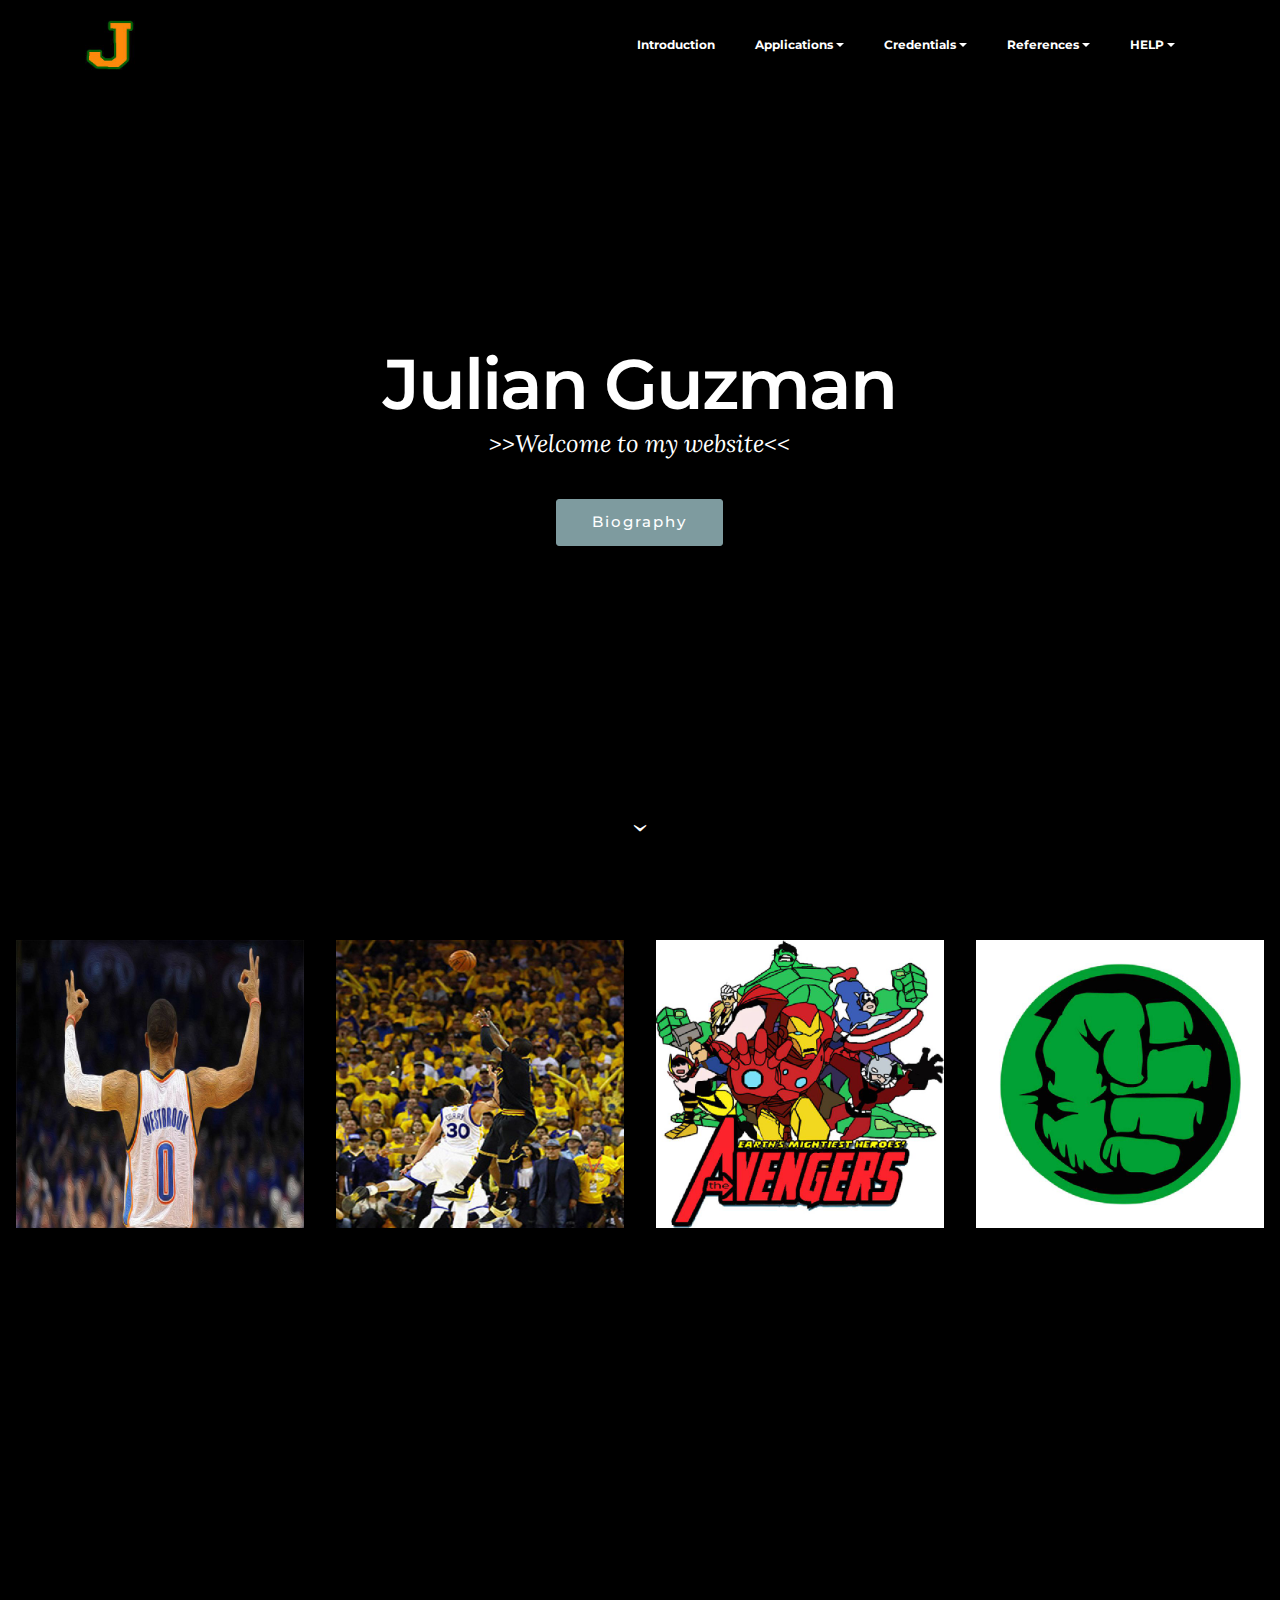
==== index.html @ bab41243 "create github pages" ====
<!DOCTYPE html>
<html>
<head>
  <!-- Site made with Mobirise Website Builder v3.11.1, https://mobirise.com -->
  <meta charset="UTF-8">
  <meta http-equiv="X-UA-Compatible" content="IE=edge">
  <meta name="generator" content="Mobirise v3.11.1, mobirise.com">
  <meta name="viewport" content="width=device-width, initial-scale=1">
  <link rel="shortcut icon" href="assets/images/logo-2-128x128.jpg" type="image/x-icon">
  <meta name="description" content="Site Maker Description">
  <title>Julian Guzman</title>
  <link rel="stylesheet" href="https://fonts.googleapis.com/css?family=Lora:400,700,400italic,700italic&amp;subset=latin">
  <link rel="stylesheet" href="https://fonts.googleapis.com/css?family=Montserrat:400,700">
  <link rel="stylesheet" href="https://fonts.googleapis.com/css?family=Raleway:100,100i,200,200i,300,300i,400,400i,500,500i,600,600i,700,700i,800,800i,900,900i">
  <link rel="stylesheet" href="assets/bootstrap-material-design-font/css/material.css">
  <link rel="stylesheet" href="assets/et-line-font-plugin/style.css">
  <link rel="stylesheet" href="assets/tether/tether.min.css">
  <link rel="stylesheet" href="assets/bootstrap/css/bootstrap.min.css">
  <link rel="stylesheet" href="assets/dropdown/css/style.css">
  <link rel="stylesheet" href="assets/animate.css/animate.min.css">
  <link rel="stylesheet" href="assets/socicon/css/styles.css">
  <link rel="stylesheet" href="assets/theme/css/style.css">
  <link rel="stylesheet" href="assets/mobirise-gallery/style.css">
  <link rel="stylesheet" href="assets/mobirise/css/mbr-additional.css" type="text/css">
  
  
  
</head>
<body>
<section id="ext_menu-3">

    <nav class="navbar navbar-dropdown navbar-fixed-top">
        <div class="container">

            <div class="mbr-table">
                <div class="mbr-table-cell">

                    <div class="navbar-brand">
                        <a href="https://mobirise.com" class="navbar-logo"><img src="assets/images/logo-2-128x128.jpg" alt="Mobirise"></a>
                        <a class="navbar-caption" href="https://mobirise.com"></a>
                    </div>

                </div>
                <div class="mbr-table-cell">

                    <button class="navbar-toggler pull-xs-right hidden-md-up" type="button" data-toggle="collapse" data-target="#exCollapsingNavbar">
                        <div class="hamburger-icon"></div>
                    </button>

                    <ul class="nav-dropdown collapse pull-xs-right nav navbar-nav navbar-toggleable-sm" id="exCollapsingNavbar"><li class="nav-item"><a class="nav-link link" href="https://mobirise.com/"></a></li><li class="nav-item dropdown"><a class="nav-link link" href="intro.html" aria-expanded="false">Introduction</a></li><li class="nav-item dropdown"><a class="nav-link link dropdown-toggle" href="https://mobirise.com/" data-toggle="dropdown-submenu" aria-expanded="false">Applications</a><div class="dropdown-menu"><div class="dropdown"><a class="dropdown-item dropdown-toggle" href="Adobe Photoshop.html" data-toggle="dropdown-submenu" aria-expanded="false">Adobe Photoshop</a><div class="dropdown-menu dropdown-submenu"><a class="dropdown-item" href="page4.html">Masterpiece Reproduction</a></div></div><div class="dropdown"><a class="dropdown-item dropdown-toggle" href="#" data-toggle="dropdown-submenu" aria-expanded="false">Office Suite</a><div class="dropdown-menu dropdown-submenu"><div class="dropdown"><a class="dropdown-item dropdown-toggle" href="#" data-toggle="dropdown-submenu" aria-expanded="false">Word</a><div class="dropdown-menu dropdown-submenu"><div class="dropdown"><a class="dropdown-item dropdown-toggle" href="#" data-toggle="dropdown-submenu" aria-expanded="false">DiscussIT</a><div class="dropdown-menu dropdown-submenu"><a class="dropdown-item" href="https://julianguzman.github.io/Discuss IT Topic 6.pdf">DiscussIT 6</a></div></div></div></div><a class="dropdown-item" href="#">PowerPoint</a></div></div><a class="dropdown-item" href="#">Final Cut Pro</a><a class="dropdown-item" href="premeire.html" aria-expanded="true">Adobe Premiere</a></div></li><li class="nav-item dropdown"><a class="nav-link link dropdown-toggle" href="https://mobirise.com/" data-toggle="dropdown-submenu" aria-expanded="false">Credentials</a><div class="dropdown-menu"><div class="dropdown"><a class="dropdown-item dropdown-toggle" href="#" data-toggle="dropdown-submenu" aria-expanded="false">IC3</a><div class="dropdown-menu dropdown-submenu"><a class="dropdown-item" href="http://www.certiport.com/portal/desktopdefault.aspx?tabid=669&amp;roleid=101">Living Online</a><a class="dropdown-item" href="http://www.certiport.com/portal/desktopdefault.aspx?tabid=669&amp;roleid=101">Computer Fundamentals</a></div></div><a class="dropdown-item" href="http://www.adobe.com/education/certification-programs/photoshop-exam-objectives.html">Adobe Photoshop</a></div></li><li class="nav-item dropdown open"><a class="nav-link link dropdown-toggle" href="https://mobirise.com/" data-toggle="dropdown-submenu" aria-expanded="true">References</a><div class="dropdown-menu"><a class="dropdown-item" href="#">Teacher 1</a><a class="dropdown-item" href="#">Teacher 2</a><a class="dropdown-item" href="#">Teacher 3</a></div></li><li class="nav-item dropdown"><a class="nav-link link dropdown-toggle" href="https://mobirise.com/" data-toggle="dropdown-submenu" aria-expanded="false">HELP</a><div class="dropdown-menu"><a class="dropdown-item" href="page3.html">Contact Page</a><a class="dropdown-item" href="#"></a></div></li></ul>
                    <button hidden="" class="navbar-toggler navbar-close" type="button" data-toggle="collapse" data-target="#exCollapsingNavbar">
                        <div class="close-icon"></div>
                    </button>

                </div>
            </div>

        </div>
    </nav>

</section>

<section class="engine"><a rel="external" href="https://mobirise.com">mobirise.com</a></section><section class="mbr-section mbr-section-hero mbr-section-full mbr-section-with-arrow mbr-after-navbar" id="header1-18" style="background-color: rgb(0, 0, 0);">

    

    <div class="mbr-table-cell">

        <div class="container">
            <div class="row">
                <div class="mbr-section col-md-10 col-md-offset-1 text-xs-center">

                    <h1 class="mbr-section-title display-1">Julian Guzman</h1>
                    <p class="mbr-section-lead lead">&gt;&gt;Welcome to my website&lt;&lt;</p>
                    <div class="mbr-section-btn"><a class="btn btn-lg btn-info" href="intro.html">Biography</a>  </div>
                </div>
            </div>
        </div>
    </div>

    <div class="mbr-arrow mbr-arrow-floating" aria-hidden="true"><a href="#gallery3-16"><i class="mbr-arrow-icon"></i></a></div>

</section>

<section class="mbr-gallery mbr-section mbr-section-nopadding mbr-slider-carousel" id="gallery3-16" data-filter="false" style="background-color: rgb(0, 0, 0); padding-top: 1.5rem; padding-bottom: 1.5rem;">
    <!-- Filter -->
    

    <!-- Gallery -->
    <div class="mbr-gallery-row">
        <div class=" mbr-gallery-layout-default">
            <div>
                <div>
                    <div class="mbr-gallery-item mbr-gallery-item__mobirise3 mbr-gallery-item--p1" data-tags="Awesome" data-video-url="false">
                        <div href="#lb-gallery3-16" data-slide-to="0" data-toggle="modal">
                            
                            

                            <img alt="" src="assets/images/westbrook-3-2000x2000-800x800.jpg">
                            
                            <span class="icon-focus"></span>
                            
                        </div>
                    </div><div class="mbr-gallery-item mbr-gallery-item__mobirise3 mbr-gallery-item--p1" data-tags="Beautiful" data-video-url="false">
                        <div href="#lb-gallery3-16" data-slide-to="1" data-toggle="modal">
                            
                            

                            <img alt="" src="assets/images/kyrie-game-winner-2000x2000-800x800.jpg">
                            
                            <span class="icon-focus"></span>
                            
                        </div>
                    </div><div class="mbr-gallery-item mbr-gallery-item__mobirise3 mbr-gallery-item--p1" data-tags="Responsive" data-video-url="false">
                        <div href="#lb-gallery3-16" data-slide-to="2" data-toggle="modal">
                            
                            

                            <img alt="" src="assets/images/julian-guzman-composite-2000x2000-800x800.jpg">
                            
                            <span class="icon-focus"></span>
                            
                        </div>
                    </div><div class="mbr-gallery-item mbr-gallery-item__mobirise3 mbr-gallery-item--p1" data-tags="Animated" data-video-url="false">
                        <div href="#lb-gallery3-16" data-slide-to="3" data-toggle="modal">
                            
                            

                            <img alt="" src="assets/images/julian-guzman-hulk-fist-2000x2000-800x800.jpg">
                            
                            <span class="icon-focus"></span>
                            
                        </div>
                    </div>
                </div>
            </div>
            <div class="clearfix"></div>
        </div>
    </div>

    <!-- Lightbox -->
    <div data-app-prevent-settings="" class="mbr-slider modal fade carousel slide" tabindex="-1" data-keyboard="true" data-interval="false" id="lb-gallery3-16">
        <div class="modal-dialog">
            <div class="modal-content">
                <div class="modal-body">
                    <ol class="carousel-indicators">
                        <li data-app-prevent-settings="" data-target="#lb-gallery3-16" data-slide-to="0"></li><li data-app-prevent-settings="" data-target="#lb-gallery3-16" data-slide-to="1"></li><li data-app-prevent-settings="" data-target="#lb-gallery3-16" data-slide-to="2"></li><li data-app-prevent-settings="" data-target="#lb-gallery3-16" class=" active" data-slide-to="3"></li>
                    </ol>
                    <div class="carousel-inner">
                        <div class="carousel-item">
                            <img alt="" src="assets/images/westbrook-3-2000x2000.jpg">
                        </div><div class="carousel-item">
                            <img alt="" src="assets/images/kyrie-game-winner-2000x2000.jpg">
                        </div><div class="carousel-item">
                            <img alt="" src="assets/images/julian-guzman-composite-2000x2000.jpg">
                        </div><div class="carousel-item active">
                            <img alt="" src="assets/images/julian-guzman-hulk-fist-2000x2000.jpg">
                        </div>
                    </div>
                    <a class="left carousel-control" role="button" data-slide="prev" href="#lb-gallery3-16">
                        <span class="icon-prev" aria-hidden="true"></span>
                        <span class="sr-only">Previous</span>
                    </a>
                    <a class="right carousel-control" role="button" data-slide="next" href="#lb-gallery3-16">
                        <span class="icon-next" aria-hidden="true"></span>
                        <span class="sr-only">Next</span>
                    </a>

                    <a class="close" href="#" role="button" data-dismiss="modal">
                        <span aria-hidden="true">×</span>
                        <span class="sr-only">Close</span>
                    </a>
                </div>
            </div>
        </div>
    </div>
</section>

<section class="mbr-section mbr-section-md-padding" id="social-buttons4-1a" style="background-color: rgb(0, 0, 0); padding-top: 90px; padding-bottom: 90px;">
    
    <div class="container">
        <div class="row">
            <div class="col-md-8 col-md-offset-2 text-xs-center">
                <h3 class="mbr-section-title display-2">FOLLOW ME</h3>
                <div>   <a class="btn btn-social" title="YouTube" target="_blank" href="https://www.youtube.com/channel/UCY7en4humahJoBSgptRGpiw"><i class="socicon socicon-youtube"></i></a>       </div>
            </div>
        </div>
    </div>
</section>

<section class="mbr-footer footer4 mbr-section mbr-section-md-padding" id="contacts4-f" style="background-color: rgb(0, 0, 0); padding-top: 90px; padding-bottom: 90px;">
    
    <div class="container">
        <div class="mbr-contacts row">
            <div class="col-sm-8">
                <div class="row">
                    <div class="col-sm-6">
                        <p><strong>Address</strong><br>15015 SW 24th St, Miami, FL 33185<br><br><br>
<strong>Contacts</strong><br>
Email: jguzman@miamiartsstudio<br><br></p>
                    </div>
                    <div class="col-sm-6"><p class="mbr-contacts__text"><strong>Links</strong></p><ul class="mbr-contacts__list"><li><a class="text-white" href="https://mobirise.com/">Website builder</a></li><li><a class="text-white" href="https://mobirise.com/mobirise-free-win.zip">Download for Windows</a></li><li><a class="text-white" href="https://mobirise.com/mobirise-free-mac.zip">Download for Mac</a></li></ul></div>
                </div>
            </div>
            <div class="col-sm-4" data-form-type="formoid">
                <div data-form-alert="true">
                    <div hidden="" data-form-alert-success="true">Thanks for filling out form!</div>
                </div>
                <form action="https://mobirise.com/" method="post" data-form-title="MESSAGE">
                    <input type="hidden" value="dI4FDQ0hB17pdKHtbiuBvVkKDKKeGdQboq4BkOuTrRYDYrc3gI9CxM8aqltOYKm4zA7l0YUBSPz+JV+N53uQsn8mGpgXbEL7sj+dlrEactmTu+qITlgnVQPQowTLdh47" data-form-email="true">
                    
                    <div class="form-group">
                        <label class="form-control-label" for="contacts4-f-email">Email<span class="form-asterisk">*</span></label>
                        <input type="email" class="form-control input-sm input-inverse" name="email" required="" data-form-field="Email" id="contacts4-f-email">
                    </div>
                    
                    <div class="form-group">
                        <label class="form-control-label" for="contacts4-f-message">Message</label>
                        <textarea class="form-control input-sm input-inverse" name="message" data-form-field="Message" rows="4" id="contacts4-f-message"></textarea>
                    </div>
                    <div class="mbr-buttons mbr-buttons--right btn-inverse"><button type="submit" class="btn btn-sm btn-black">Contact us</button></div>
                </form>
            </div>
        </div>
    </div>
</section>

<footer class="mbr-small-footer mbr-section mbr-section-nopadding" id="footer1-17" style="background-color: rgb(0, 0, 0); padding-top: 1.75rem; padding-bottom: 1.75rem;">
    
    <div class="container">
        <p class="text-xs-center">Copyright (c) 2017 Julian Guzman</p>
    </div>
</footer>


  <script src="assets/web/assets/jquery/jquery.min.js"></script>
  <script src="assets/tether/tether.min.js"></script>
  <script src="assets/bootstrap/js/bootstrap.min.js"></script>
  <script src="assets/smooth-scroll/SmoothScroll.js"></script>
  <script src="assets/dropdown/js/script.min.js"></script>
  <script src="assets/touchSwipe/jquery.touchSwipe.min.js"></script>
  <script src="assets/viewportChecker/jquery.viewportchecker.js"></script>
  <script src="assets/masonry/masonry.pkgd.min.js"></script>
  <script src="assets/imagesloaded/imagesloaded.pkgd.min.js"></script>
  <script src="assets/bootstrap-carousel-swipe/bootstrap-carousel-swipe.js"></script>
  <script src="assets/theme/js/script.js"></script>
  <script src="assets/mobirise-gallery/player.min.js"></script>
  <script src="assets/mobirise-gallery/script.js"></script>
  <script src="assets/formoid/formoid.min.js"></script>
  
  
  <input name="animation" type="hidden">
  </body>
</html>
---- assets/bootstrap-material-design-font/css/material.css ----
@font-face {
  font-family: 'Material-Design-Icons';
  src: url('../fonts/Material-Design-Icons.eot?3ocs8m');
  src: url('../fonts/Material-Design-Icons.eot?#iefix3ocs8m') format('embedded-opentype'), url('../fonts/Material-Design-Icons.woff?3ocs8m') format('woff'), url('../fonts/Material-Design-Icons.ttf?3ocs8m') format('truetype'), url('../fonts/Material-Design-Icons.svg?3ocs8m#Material-Design-Icons') format('svg');
  font-weight: normal;
  font-style: normal;
}
[class^="mdi-"],
[class*="mdi-"] {
  speak: none;
  display: inline-block;
  font-style: normal;
  font-variant:normal;
  font-weight:normal;
  /*font-size:24px;*/
  line-height:1;
  font-family:'Material-Design-Icons' !important;
  text-rendering: auto;
  
  -webkit-font-smoothing: antialiased;
  -moz-osx-font-smoothing: grayscale;
  -webkit-transform: translate(0, 0);
      -ms-transform: translate(0, 0);
          transform: translate(0, 0);
}
[class^="mdi-"]:before,
[class*="mdi-"]:before {
  display: inline-block;
  speak: none;
  text-decoration: inherit;
}
[class^="mdi-"].pull-left,
[class*="mdi-"].pull-left {
  margin-right: .3em;
}
[class^="mdi-"].pull-right,
[class*="mdi-"].pull-right {
  margin-left: .3em;
}
[class^="mdi-"].mdi-lg:before,
[class*="mdi-"].mdi-lg:before,
[class^="mdi-"].mdi-lg:after,
[class*="mdi-"].mdi-lg:after {
  font-size: 1.33333333em;
  line-height: 0.75em;
  vertical-align: -15%;
}
[class^="mdi-"].mdi-2x:before,
[class*="mdi-"].mdi-2x:before,
[class^="mdi-"].mdi-2x:after,
[class*="mdi-"].mdi-2x:after {
  font-size: 2em;
}
[class^="mdi-"].mdi-3x:before,
[class*="mdi-"].mdi-3x:before,
[class^="mdi-"].mdi-3x:after,
[class*="mdi-"].mdi-3x:after {
  font-size: 3em;
}
[class^="mdi-"].mdi-4x:before,
[class*="mdi-"].mdi-4x:before,
[class^="mdi-"].mdi-4x:after,
[class*="mdi-"].mdi-4x:after {
  font-size: 4em;
}
[class^="mdi-"].mdi-5x:before,
[class*="mdi-"].mdi-5x:before,
[class^="mdi-"].mdi-5x:after,
[class*="mdi-"].mdi-5x:after {
  font-size: 5em;
}
[class^="mdi-device-signal-cellular-"]:after,
[class^="mdi-device-battery-"]:after,
[class^="mdi-device-battery-charging-"]:after,
[class^="mdi-device-signal-cellular-connected-no-internet-"]:after,
[class^="mdi-device-signal-wifi-"]:after,
[class^="mdi-device-signal-wifi-statusbar-not-connected"]:after,
.mdi-device-network-wifi:after {
  opacity: .3;
  position: absolute;
  left: 0;
  top: 0;
  z-index: 1;
  display: inline-block;
  speak: none;
  text-decoration: inherit;
}
[class^="mdi-device-signal-cellular-"]:after {
  content: "\e758";
}
[class^="mdi-device-battery-"]:after {
  content: "\e735";
}
[class^="mdi-device-battery-charging-"]:after {
  content: "\e733";
}
[class^="mdi-device-signal-cellular-connected-no-internet-"]:after {
  content: "\e75d";
}
[class^="mdi-device-signal-wifi-"]:after,
.mdi-device-network-wifi:after {
  content: "\e765";
}
[class^="mdi-device-signal-wifi-statusbasr-not-connected"]:after {
  content: "\e8f7";
}
.mdi-device-signal-cellular-off:after,
.mdi-device-signal-cellular-null:after,
.mdi-device-signal-cellular-no-sim:after,
.mdi-device-signal-wifi-off:after,
.mdi-device-signal-wifi-4-bar:after,
.mdi-device-signal-cellular-4-bar:after,
.mdi-device-battery-alert:after,
.mdi-device-signal-cellular-connected-no-internet-4-bar:after,
.mdi-device-battery-std:after,
.mdi-device-battery-full .mdi-device-battery-unknown:after {
  content: "";
}
.mdi-fw {
  width: 1.28571429em;
  text-align: center;
}
.mdi-ul {
  padding-left: 0;
  margin-left: 2.14285714em;
  list-style-type: none;
}
.mdi-ul > li {
  position: relative;
}
.mdi-li {
  position: absolute;
  left: -2.14285714em;
  width: 2.14285714em;
  top: 0.14285714em;
  text-align: center;
}
.mdi-li.mdi-lg {
  left: -1.85714286em;
}
.mdi-border {
  padding: .2em .25em .15em;
  border: solid 0.08em #eeeeee;
  border-radius: .1em;
}
.mdi-spin {
  -webkit-animation: mdi-spin 2s infinite linear;
  animation: mdi-spin 2s infinite linear;
  -webkit-transform-origin: 50% 50%;
  -ms-transform-origin: 50% 50%;
      transform-origin: 50% 50%;
}
.mdi-pulse {
  -webkit-animation: mdi-spin 1s steps(8) infinite;
  animation: mdi-spin 1s steps(8) infinite;
  -webkit-transform-origin: 50% 50%;
  -ms-transform-origin: 50% 50%;
      transform-origin: 50% 50%;
}
@-webkit-keyframes mdi-spin {
  0% {
    -webkit-transform: rotate(0deg);
    transform: rotate(0deg);
  }
  100% {
    -webkit-transform: rotate(359deg);
    transform: rotate(359deg);
  }
}
@keyframes mdi-spin {
  0% {
    -webkit-transform: rotate(0deg);
    transform: rotate(0deg);
  }
  100% {
    -webkit-transform: rotate(359deg);
    transform: rotate(359deg);
  }
}
.mdi-rotate-90 {
  filter: progid:DXImageTransform.Microsoft.BasicImage(rotation=1);
  -webkit-transform: rotate(90deg);
  -ms-transform: rotate(90deg);
  transform: rotate(90deg);
}
.mdi-rotate-180 {
  filter: progid:DXImageTransform.Microsoft.BasicImage(rotation=2);
  -webkit-transform: rotate(180deg);
  -ms-transform: rotate(180deg);
  transform: rotate(180deg);
}
.mdi-rotate-270 {
  filter: progid:DXImageTransform.Microsoft.BasicImage(rotation=3);
  -webkit-transform: rotate(270deg);
  -ms-transform: rotate(270deg);
  transform: rotate(270deg);
}
.mdi-flip-horizontal {
  filter: progid:DXImageTransform.Microsoft.BasicImage(rotation=0, mirror=1);
  -webkit-transform: scale(-1, 1);
  -ms-transform: scale(-1, 1);
  transform: scale(-1, 1);
}
.mdi-flip-vertical {
  filter: progid:DXImageTransform.Microsoft.BasicImage(rotation=2, mirror=1);
  -webkit-transform: scale(1, -1);
  -ms-transform: scale(1, -1);
  transform: scale(1, -1);
}
:root .mdi-rotate-90,
:root .mdi-rotate-180,
:root .mdi-rotate-270,
:root .mdi-flip-horizontal,
:root .mdi-flip-vertical {
  -webkit-filter: none;
          filter: none;
}
.mdi-stack {
  position: relative;
  display: inline-block;
  width: 2em;
  height: 2em;
  line-height: 2em;
  vertical-align: middle;
}
.mdi-stack-1x,
.mdi-stack-2x {
  position: absolute;
  left: 0;
  width: 100%;
  text-align: center;
}
.mdi-stack-1x {
  line-height: inherit;
}
.mdi-stack-2x {
  font-size: 2em;
}
.mdi-inverse {
  color: #ffffff;
}
/* Start Icons */
.mdi-action-3d-rotation:before {
  content: "\e600";
}
.mdi-action-accessibility:before {
  content: "\e601";
}
.mdi-action-account-balance-wallet:before {
  content: "\e602";
}
.mdi-action-account-balance:before {
  content: "\e603";
}
.mdi-action-account-box:before {
  content: "\e604";
}
.mdi-action-account-child:before {
  content: "\e605";
}
.mdi-action-account-circle:before {
  content: "\e606";
}
.mdi-action-add-shopping-cart:before {
  content: "\e607";
}
.mdi-action-alarm-add:before {
  content: "\e608";
}
.mdi-action-alarm-off:before {
  content: "\e609";
}
.mdi-action-alarm-on:before {
  content: "\e60a";
}
.mdi-action-alarm:before {
  content: "\e60b";
}
.mdi-action-android:before {
  content: "\e60c";
}
.mdi-action-announcement:before {
  content: "\e60d";
}
.mdi-action-aspect-ratio:before {
  content: "\e60e";
}
.mdi-action-assessment:before {
  content: "\e60f";
}
.mdi-action-assignment-ind:before {
  content: "\e610";
}
.mdi-action-assignment-late:before {
  content: "\e611";
}
.mdi-action-assignment-return:before {
  content: "\e612";
}
.mdi-action-assignment-returned:before {
  content: "\e613";
}
.mdi-action-assignment-turned-in:before {
  content: "\e614";
}
.mdi-action-assignment:before {
  content: "\e615";
}
.mdi-action-autorenew:before {
  content: "\e616";
}
.mdi-action-backup:before {
  content: "\e617";
}
.mdi-action-book:before {
  content: "\e618";
}
.mdi-action-bookmark-outline:before {
  content: "\e619";
}
.mdi-action-bookmark:before {
  content: "\e61a";
}
.mdi-action-bug-report:before {
  content: "\e61b";
}
.mdi-action-cached:before {
  content: "\e61c";
}
.mdi-action-check-circle:before {
  content: "\e61d";
}
.mdi-action-class:before {
  content: "\e61e";
}
.mdi-action-credit-card:before {
  content: "\e61f";
}
.mdi-action-dashboard:before {
  content: "\e620";
}
.mdi-action-delete:before {
  content: "\e621";
}
.mdi-action-description:before {
  content: "\e622";
}
.mdi-action-dns:before {
  content: "\e623";
}
.mdi-action-done-all:before {
  content: "\e624";
}
.mdi-action-done:before {
  content: "\e625";
}
.mdi-action-event:before {
  content: "\e626";
}
.mdi-action-exit-to-app:before {
  content: "\e627";
}
.mdi-action-explore:before {
  content: "\e628";
}
.mdi-action-extension:before {
  content: "\e629";
}
.mdi-action-face-unlock:before {
  content: "\e62a";
}
.mdi-action-favorite-outline:before {
  content: "\e62b";
}
.mdi-action-favorite:before {
  content: "\e62c";
}
.mdi-action-find-in-page:before {
  content: "\e62d";
}
.mdi-action-find-replace:before {
  content: "\e62e";
}
.mdi-action-flip-to-back:before {
  content: "\e62f";
}
.mdi-action-flip-to-front:before {
  content: "\e630";
}
.mdi-action-get-app:before {
  content: "\e631";
}
.mdi-action-grade:before {
  content: "\e632";
}
.mdi-action-group-work:before {
  content: "\e633";
}
.mdi-action-help:before {
  content: "\e634";
}
.mdi-action-highlight-remove:before {
  content: "\e635";
}
.mdi-action-history:before {
  content: "\e636";
}
.mdi-action-home:before {
  content: "\e637";
}
.mdi-action-https:before {
  content: "\e638";
}
.mdi-action-info-outline:before {
  content: "\e639";
}
.mdi-action-info:before {
  content: "\e63a";
}
.mdi-action-input:before {
  content: "\e63b";
}
.mdi-action-invert-colors:before {
  content: "\e63c";
}
.mdi-action-label-outline:before {
  content: "\e63d";
}
.mdi-action-label:before {
  content: "\e63e";
}
.mdi-action-language:before {
  content: "\e63f";
}
.mdi-action-launch:before {
  content: "\e640";
}
.mdi-action-list:before {
  content: "\e641";
}
.mdi-action-lock-open:before {
  content: "\e642";
}
.mdi-action-lock-outline:before {
  content: "\e643";
}
.mdi-action-lock:before {
  content: "\e644";
}
.mdi-action-loyalty:before {
  content: "\e645";
}
.mdi-action-markunread-mailbox:before {
  content: "\e646";
}
.mdi-action-note-add:before {
  content: "\e647";
}
.mdi-action-open-in-browser:before {
  content: "\e648";
}
.mdi-action-open-in-new:before {
  content: "\e649";
}
.mdi-action-open-with:before {
  content: "\e64a";
}
.mdi-action-pageview:before {
  content: "\e64b";
}
.mdi-action-payment:before {
  content: "\e64c";
}
.mdi-action-perm-camera-mic:before {
  content: "\e64d";
}
.mdi-action-perm-contact-cal:before {
  content: "\e64e";
}
.mdi-action-perm-data-setting:before {
  content: "\e64f";
}
.mdi-action-perm-device-info:before {
  content: "\e650";
}
.mdi-action-perm-identity:before {
  content: "\e651";
}
.mdi-action-perm-media:before {
  content: "\e652";
}
.mdi-action-perm-phone-msg:before {
  content: "\e653";
}
.mdi-action-perm-scan-wifi:before {
  content: "\e654";
}
.mdi-action-picture-in-picture:before {
  content: "\e655";
}
.mdi-action-polymer:before {
  content: "\e656";
}
.mdi-action-print:before {
  content: "\e657";
}
.mdi-action-query-builder:before {
  content: "\e658";
}
.mdi-action-question-answer:before {
  content: "\e659";
}
.mdi-action-receipt:before {
  content: "\e65a";
}
.mdi-action-redeem:before {
  content: "\e65b";
}
.mdi-action-reorder:before {
  content: "\e65c";
}
.mdi-action-report-problem:before {
  content: "\e65d";
}
.mdi-action-restore:before {
  content: "\e65e";
}
.mdi-action-room:before {
  content: "\e65f";
}
.mdi-action-schedule:before {
  content: "\e660";
}
.mdi-action-search:before {
  content: "\e661";
}
.mdi-action-settings-applications:before {
  content: "\e662";
}
.mdi-action-settings-backup-restore:before {
  content: "\e663";
}
.mdi-action-settings-bluetooth:before {
  content: "\e664";
}
.mdi-action-settings-cell:before {
  content: "\e665";
}
.mdi-action-settings-display:before {
  content: "\e666";
}
.mdi-action-settings-ethernet:before {
  content: "\e667";
}
.mdi-action-settings-input-antenna:before {
  content: "\e668";
}
.mdi-action-settings-input-component:before {
  content: "\e669";
}
.mdi-action-settings-input-composite:before {
  content: "\e66a";
}
.mdi-action-settings-input-hdmi:before {
  content: "\e66b";
}
.mdi-action-settings-input-svideo:before {
  content: "\e66c";
}
.mdi-action-settings-overscan:before {
  content: "\e66d";
}
.mdi-action-settings-phone:before {
  content: "\e66e";
}
.mdi-action-settings-power:before {
  content: "\e66f";
}
.mdi-action-settings-remote:before {
  content: "\e670";
}
.mdi-action-settings-voice:before {
  content: "\e671";
}
.mdi-action-settings:before {
  content: "\e672";
}
.mdi-action-shop-two:before {
  content: "\e673";
}
.mdi-action-shop:before {
  content: "\e674";
}
.mdi-action-shopping-basket:before {
  content: "\e675";
}
.mdi-action-shopping-cart:before {
  content: "\e676";
}
.mdi-action-speaker-notes:before {
  content: "\e677";
}
.mdi-action-spellcheck:before {
  content: "\e678";
}
.mdi-action-star-rate:before {
  content: "\e679";
}
.mdi-action-stars:before {
  content: "\e67a";
}
.mdi-action-store:before {
  content: "\e67b";
}
.mdi-action-subject:before {
  content: "\e67c";
}
.mdi-action-supervisor-account:before {
  content: "\e67d";
}
.mdi-action-swap-horiz:before {
  content: "\e67e";
}
.mdi-action-swap-vert-circle:before {
  content: "\e67f";
}
.mdi-action-swap-vert:before {
  content: "\e680";
}
.mdi-action-system-update-tv:before {
  content: "\e681";
}
.mdi-action-tab-unselected:before {
  content: "\e682";
}
.mdi-action-tab:before {
  content: "\e683";
}
.mdi-action-theaters:before {
  content: "\e684";
}
.mdi-action-thumb-down:before {
  content: "\e685";
}
.mdi-action-thumb-up:before {
  content: "\e686";
}
.mdi-action-thumbs-up-down:before {
  content: "\e687";
}
.mdi-action-toc:before {
  content: "\e688";
}
.mdi-action-today:before {
  content: "\e689";
}
.mdi-action-track-changes:before {
  content: "\e68a";
}
.mdi-action-translate:before {
  content: "\e68b";
}
.mdi-action-trending-down:before {
  content: "\e68c";
}
.mdi-action-trending-neutral:before {
  content: "\e68d";
}
.mdi-action-trending-up:before {
  content: "\e68e";
}
.mdi-action-turned-in-not:before {
  content: "\e68f";
}
.mdi-action-turned-in:before {
  content: "\e690";
}
.mdi-action-verified-user:before {
  content: "\e691";
}
.mdi-action-view-agenda:before {
  content: "\e692";
}
.mdi-action-view-array:before {
  content: "\e693";
}
.mdi-action-view-carousel:before {
  content: "\e694";
}
.mdi-action-view-column:before {
  content: "\e695";
}
.mdi-action-view-day:before {
  content: "\e696";
}
.mdi-action-view-headline:before {
  content: "\e697";
}
.mdi-action-view-list:before {
  content: "\e698";
}
.mdi-action-view-module:before {
  content: "\e699";
}
.mdi-action-view-quilt:before {
  content: "\e69a";
}
.mdi-action-view-stream:before {
  content: "\e69b";
}
.mdi-action-view-week:before {
  content: "\e69c";
}
.mdi-action-visibility-off:before {
  content: "\e69d";
}
.mdi-action-visibility:before {
  content: "\e69e";
}
.mdi-action-wallet-giftcard:before {
  content: "\e69f";
}
.mdi-action-wallet-membership:before {
  content: "\e6a0";
}
.mdi-action-wallet-travel:before {
  content: "\e6a1";
}
.mdi-action-work:before {
  content: "\e6a2";
}
.mdi-alert-error:before {
  content: "\e6a3";
}
.mdi-alert-warning:before {
  content: "\e6a4";
}
.mdi-av-album:before {
  content: "\e6a5";
}
.mdi-av-closed-caption:before {
  content: "\e6a6";
}
.mdi-av-equalizer:before {
  content: "\e6a7";
}
.mdi-av-explicit:before {
  content: "\e6a8";
}
.mdi-av-fast-forward:before {
  content: "\e6a9";
}
.mdi-av-fast-rewind:before {
  content: "\e6aa";
}
.mdi-av-games:before {
  content: "\e6ab";
}
.mdi-av-hearing:before {
  content: "\e6ac";
}
.mdi-av-high-quality:before {
  content: "\e6ad";
}
.mdi-av-loop:before {
  content: "\e6ae";
}
.mdi-av-mic-none:before {
  content: "\e6af";
}
.mdi-av-mic-off:before {
  content: "\e6b0";
}
.mdi-av-mic:before {
  content: "\e6b1";
}
.mdi-av-movie:before {
  content: "\e6b2";
}
.mdi-av-my-library-add:before {
  content: "\e6b3";
}
.mdi-av-my-library-books:before {
  content: "\e6b4";
}
.mdi-av-my-library-music:before {
  content: "\e6b5";
}
.mdi-av-new-releases:before {
  content: "\e6b6";
}
.mdi-av-not-interested:before {
  content: "\e6b7";
}
.mdi-av-pause-circle-fill:before {
  content: "\e6b8";
}
.mdi-av-pause-circle-outline:before {
  content: "\e6b9";
}
.mdi-av-pause:before {
  content: "\e6ba";
}
.mdi-av-play-arrow:before {
  content: "\e6bb";
}
.mdi-av-play-circle-fill:before {
  content: "\e6bc";
}
.mdi-av-play-circle-outline:before {
  content: "\e6bd";
}
.mdi-av-play-shopping-bag:before {
  content: "\e6be";
}
.mdi-av-playlist-add:before {
  content: "\e6bf";
}
.mdi-av-queue-music:before {
  content: "\e6c0";
}
.mdi-av-queue:before {
  content: "\e6c1";
}
.mdi-av-radio:before {
  content: "\e6c2";
}
.mdi-av-recent-actors:before {
  content: "\e6c3";
}
.mdi-av-repeat-one:before {
  content: "\e6c4";
}
.mdi-av-repeat:before {
  content: "\e6c5";
}
.mdi-av-replay:before {
  content: "\e6c6";
}
.mdi-av-shuffle:before {
  content: "\e6c7";
}
.mdi-av-skip-next:before {
  content: "\e6c8";
}
.mdi-av-skip-previous:before {
  content: "\e6c9";
}
.mdi-av-snooze:before {
  content: "\e6ca";
}
.mdi-av-stop:before {
  content: "\e6cb";
}
.mdi-av-subtitles:before {
  content: "\e6cc";
}
.mdi-av-surround-sound:before {
  content: "\e6cd";
}
.mdi-av-timer:before {
  content: "\e6ce";
}
.mdi-av-video-collection:before {
  content: "\e6cf";
}
.mdi-av-videocam-off:before {
  content: "\e6d0";
}
.mdi-av-videocam:before {
  content: "\e6d1";
}
.mdi-av-volume-down:before {
  content: "\e6d2";
}
.mdi-av-volume-mute:before {
  content: "\e6d3";
}
.mdi-av-volume-off:before {
  content: "\e6d4";
}
.mdi-av-volume-up:before {
  content: "\e6d5";
}
.mdi-av-web:before {
  content: "\e6d6";
}
.mdi-communication-business:before {
  content: "\e6d7";
}
.mdi-communication-call-end:before {
  content: "\e6d8";
}
.mdi-communication-call-made:before {
  content: "\e6d9";
}
.mdi-communication-call-merge:before {
  content: "\e6da";
}
.mdi-communication-call-missed:before {
  content: "\e6db";
}
.mdi-communication-call-received:before {
  content: "\e6dc";
}
.mdi-communication-call-split:before {
  content: "\e6dd";
}
.mdi-communication-call:before {
  content: "\e6de";
}
.mdi-communication-chat:before {
  content: "\e6df";
}
.mdi-communication-clear-all:before {
  content: "\e6e0";
}
.mdi-communication-comment:before {
  content: "\e6e1";
}
.mdi-communication-contacts:before {
  content: "\e6e2";
}
.mdi-communication-dialer-sip:before {
  content: "\e6e3";
}
.mdi-communication-dialpad:before {
  content: "\e6e4";
}
.mdi-communication-dnd-on:before {
  content: "\e6e5";
}
.mdi-communication-email:before {
  content: "\e6e6";
}
.mdi-communication-forum:before {
  content: "\e6e7";
}
.mdi-communication-import-export:before {
  content: "\e6e8";
}
.mdi-communication-invert-colors-off:before {
  content: "\e6e9";
}
.mdi-communication-invert-colors-on:before {
  content: "\e6ea";
}
.mdi-communication-live-help:before {
  content: "\e6eb";
}
.mdi-communication-location-off:before {
  content: "\e6ec";
}
.mdi-communication-location-on:before {
  content: "\e6ed";
}
.mdi-communication-message:before {
  content: "\e6ee";
}
.mdi-communication-messenger:before {
  content: "\e6ef";
}
.mdi-communication-no-sim:before {
  content: "\e6f0";
}
.mdi-communication-phone:before {
  content: "\e6f1";
}
.mdi-communication-portable-wifi-off:before {
  content: "\e6f2";
}
.mdi-communication-quick-contacts-dialer:before {
  content: "\e6f3";
}
.mdi-communication-quick-contacts-mail:before {
  content: "\e6f4";
}
.mdi-communication-ring-volume:before {
  content: "\e6f5";
}
.mdi-communication-stay-current-landscape:before {
  content: "\e6f6";
}
.mdi-communication-stay-current-portrait:before {
  content: "\e6f7";
}
.mdi-communication-stay-primary-landscape:before {
  content: "\e6f8";
}
.mdi-communication-stay-primary-portrait:before {
  content: "\e6f9";
}
.mdi-communication-swap-calls:before {
  content: "\e6fa";
}
.mdi-communication-textsms:before {
  content: "\e6fb";
}
.mdi-communication-voicemail:before {
  content: "\e6fc";
}
.mdi-communication-vpn-key:before {
  content: "\e6fd";
}
.mdi-content-add-box:before {
  content: "\e6fe";
}
.mdi-content-add-circle-outline:before {
  content: "\e6ff";
}
.mdi-content-add-circle:before {
  content: "\e700";
}
.mdi-content-add:before {
  content: "\e701";
}
.mdi-content-archive:before {
  content: "\e702";
}
.mdi-content-backspace:before {
  content: "\e703";
}
.mdi-content-block:before {
  content: "\e704";
}
.mdi-content-clear:before {
  content: "\e705";
}
.mdi-content-content-copy:before {
  content: "\e706";
}
.mdi-content-content-cut:before {
  content: "\e707";
}
.mdi-content-content-paste:before {
  content: "\e708";
}
.mdi-content-create:before {
  content: "\e709";
}
.mdi-content-drafts:before {
  content: "\e70a";
}
.mdi-content-filter-list:before {
  content: "\e70b";
}
.mdi-content-flag:before {
  content: "\e70c";
}
.mdi-content-forward:before {
  content: "\e70d";
}
.mdi-content-gesture:before {
  content: "\e70e";
}
.mdi-content-inbox:before {
  content: "\e70f";
}
.mdi-content-link:before {
  content: "\e710";
}
.mdi-content-mail:before {
  content: "\e711";
}
.mdi-content-markunread:before {
  content: "\e712";
}
.mdi-content-redo:before {
  content: "\e713";
}
.mdi-content-remove-circle-outline:before {
  content: "\e714";
}
.mdi-content-remove-circle:before {
  content: "\e715";
}
.mdi-content-remove:before {
  content: "\e716";
}
.mdi-content-reply-all:before {
  content: "\e717";
}
.mdi-content-reply:before {
  content: "\e718";
}
.mdi-content-report:before {
  content: "\e719";
}
.mdi-content-save:before {
  content: "\e71a";
}
.mdi-content-select-all:before {
  content: "\e71b";
}
.mdi-content-send:before {
  content: "\e71c";
}
.mdi-content-sort:before {
  content: "\e71d";
}
.mdi-content-text-format:before {
  content: "\e71e";
}
.mdi-content-undo:before {
  content: "\e71f";
}
.mdi-editor-attach-file:before {
  content: "\e776";
}
.mdi-editor-attach-money:before {
  content: "\e777";
}
.mdi-editor-border-all:before {
  content: "\e778";
}
.mdi-editor-border-bottom:before {
  content: "\e779";
}
.mdi-editor-border-clear:before {
  content: "\e77a";
}
.mdi-editor-border-color:before {
  content: "\e77b";
}
.mdi-editor-border-horizontal:before {
  content: "\e77c";
}
.mdi-editor-border-inner:before {
  content: "\e77d";
}
.mdi-editor-border-left:before {
  content: "\e77e";
}
.mdi-editor-border-outer:before {
  content: "\e77f";
}
.mdi-editor-border-right:before {
  content: "\e780";
}
.mdi-editor-border-style:before {
  content: "\e781";
}
.mdi-editor-border-top:before {
  content: "\e782";
}
.mdi-editor-border-vertical:before {
  content: "\e783";
}
.mdi-editor-format-align-center:before {
  content: "\e784";
}
.mdi-editor-format-align-justify:before {
  content: "\e785";
}
.mdi-editor-format-align-left:before {
  content: "\e786";
}
.mdi-editor-format-align-right:before {
  content: "\e787";
}
.mdi-editor-format-bold:before {
  content: "\e788";
}
.mdi-editor-format-clear:before {
  content: "\e789";
}
.mdi-editor-format-color-fill:before {
  content: "\e78a";
}
.mdi-editor-format-color-reset:before {
  content: "\e78b";
}
.mdi-editor-format-color-text:before {
  content: "\e78c";
}
.mdi-editor-format-indent-decrease:before {
  content: "\e78d";
}
.mdi-editor-format-indent-increase:before {
  content: "\e78e";
}
.mdi-editor-format-italic:before {
  content: "\e78f";
}
.mdi-editor-format-line-spacing:before {
  content: "\e790";
}
.mdi-editor-format-list-bulleted:before {
  content: "\e791";
}
.mdi-editor-format-list-numbered:before {
  content: "\e792";
}
.mdi-editor-format-paint:before {
  content: "\e793";
}
.mdi-editor-format-quote:before {
  content: "\e794";
}
.mdi-editor-format-size:before {
  content: "\e795";
}
.mdi-editor-format-strikethrough:before {
  content: "\e796";
}
.mdi-editor-format-textdirection-l-to-r:before {
  content: "\e797";
}
.mdi-editor-format-textdirection-r-to-l:before {
  content: "\e798";
}
.mdi-editor-format-underline:before {
  content: "\e799";
}
.mdi-editor-functions:before {
  content: "\e79a";
}
.mdi-editor-insert-chart:before {
  content: "\e79b";
}
.mdi-editor-insert-comment:before {
  content: "\e79c";
}
.mdi-editor-insert-drive-file:before {
  content: "\e79d";
}
.mdi-editor-insert-emoticon:before {
  content: "\e79e";
}
.mdi-editor-insert-invitation:before {
  content: "\e79f";
}
.mdi-editor-insert-link:before {
  content: "\e7a0";
}
.mdi-editor-insert-photo:before {
  content: "\e7a1";
}
.mdi-editor-merge-type:before {
  content: "\e7a2";
}
.mdi-editor-mode-comment:before {
  content: "\e7a3";
}
.mdi-editor-mode-edit:before {
  content: "\e7a4";
}
.mdi-editor-publish:before {
  content: "\e7a5";
}
.mdi-editor-vertical-align-bottom:before {
  content: "\e7a6";
}
.mdi-editor-vertical-align-center:before {
  content: "\e7a7";
}
.mdi-editor-vertical-align-top:before {
  content: "\e7a8";
}
.mdi-editor-wrap-text:before {
  content: "\e7a9";
}
.mdi-file-attachment:before {
  content: "\e7aa";
}
.mdi-file-cloud-circle:before {
  content: "\e7ab";
}
.mdi-file-cloud-done:before {
  content: "\e7ac";
}
.mdi-file-cloud-download:before {
  content: "\e7ad";
}
.mdi-file-cloud-off:before {
  content: "\e7ae";
}
.mdi-file-cloud-queue:before {
  content: "\e7af";
}
.mdi-file-cloud-upload:before {
  content: "\e7b0";
}
.mdi-file-cloud:before {
  content: "\e7b1";
}
.mdi-file-file-download:before {
  content: "\e7b2";
}
.mdi-file-file-upload:before {
  content: "\e7b3";
}
.mdi-file-folder-open:before {
  content: "\e7b4";
}
.mdi-file-folder-shared:before {
  content: "\e7b5";
}
.mdi-file-folder:before {
  content: "\e7b6";
}
.mdi-device-access-alarm:before {
  content: "\e720";
}
.mdi-device-access-alarms:before {
  content: "\e721";
}
.mdi-device-access-time:before {
  content: "\e722";
}
.mdi-device-add-alarm:before {
  content: "\e723";
}
.mdi-device-airplanemode-off:before {
  content: "\e724";
}
.mdi-device-airplanemode-on:before {
  content: "\e725";
}
.mdi-device-battery-20:before {
  content: "\e726";
}
.mdi-device-battery-30:before {
  content: "\e727";
}
.mdi-device-battery-50:before {
  content: "\e728";
}
.mdi-device-battery-60:before {
  content: "\e729";
}
.mdi-device-battery-80:before {
  content: "\e72a";
}
.mdi-device-battery-90:before {
  content: "\e72b";
}
.mdi-device-battery-alert:before {
  content: "\e72c";
}
.mdi-device-battery-charging-20:before {
  content: "\e72d";
}
.mdi-device-battery-charging-30:before {
  content: "\e72e";
}
.mdi-device-battery-charging-50:before {
  content: "\e72f";
}
.mdi-device-battery-charging-60:before {
  content: "\e730";
}
.mdi-device-battery-charging-80:before {
  content: "\e731";
}
.mdi-device-battery-charging-90:before {
  content: "\e732";
}
.mdi-device-battery-charging-full:before {
  content: "\e733";
}
.mdi-device-battery-full:before {
  content: "\e734";
}
.mdi-device-battery-std:before {
  content: "\e735";
}
.mdi-device-battery-unknown:before {
  content: "\e736";
}
.mdi-device-bluetooth-connected:before {
  content: "\e737";
}
.mdi-device-bluetooth-disabled:before {
  content: "\e738";
}
.mdi-device-bluetooth-searching:before {
  content: "\e739";
}
.mdi-device-bluetooth:before {
  content: "\e73a";
}
.mdi-device-brightness-auto:before {
  content: "\e73b";
}
.mdi-device-brightness-high:before {
  content: "\e73c";
}
.mdi-device-brightness-low:before {
  content: "\e73d";
}
.mdi-device-brightness-medium:before {
  content: "\e73e";
}
.mdi-device-data-usage:before {
  content: "\e73f";
}
.mdi-device-developer-mode:before {
  content: "\e740";
}
.mdi-device-devices:before {
  content: "\e741";
}
.mdi-device-dvr:before {
  content: "\e742";
}
.mdi-device-gps-fixed:before {
  content: "\e743";
}
.mdi-device-gps-not-fixed:before {
  content: "\e744";
}
.mdi-device-gps-off:before {
  content: "\e745";
}
.mdi-device-location-disabled:before {
  content: "\e746";
}
.mdi-device-location-searching:before {
  content: "\e747";
}
.mdi-device-multitrack-audio:before {
  content: "\e748";
}
.mdi-device-network-cell:before {
  content: "\e749";
}
.mdi-device-network-wifi:before {
  content: "\e74a";
}
.mdi-device-nfc:before {
  content: "\e74b";
}
.mdi-device-now-wallpaper:before {
  content: "\e74c";
}
.mdi-device-now-widgets:before {
  content: "\e74d";
}
.mdi-device-screen-lock-landscape:before {
  content: "\e74e";
}
.mdi-device-screen-lock-portrait:before {
  content: "\e74f";
}
.mdi-device-screen-lock-rotation:before {
  content: "\e750";
}
.mdi-device-screen-rotation:before {
  content: "\e751";
}
.mdi-device-sd-storage:before {
  content: "\e752";
}
.mdi-device-settings-system-daydream:before {
  content: "\e753";
}
.mdi-device-signal-cellular-0-bar:before {
  content: "\e754";
}
.mdi-device-signal-cellular-1-bar:before {
  content: "\e755";
}
.mdi-device-signal-cellular-2-bar:before {
  content: "\e756";
}
.mdi-device-signal-cellular-3-bar:before {
  content: "\e757";
}
.mdi-device-signal-cellular-4-bar:before {
  content: "\e758";
}
.mdi-signal-wifi-statusbar-connected-no-internet-after:before {
  content: "\e8f6";
}
.mdi-device-signal-cellular-connected-no-internet-0-bar:before {
  content: "\e759";
}
.mdi-device-signal-cellular-connected-no-internet-1-bar:before {
  content: "\e75a";
}
.mdi-device-signal-cellular-connected-no-internet-2-bar:before {
  content: "\e75b";
}
.mdi-device-signal-cellular-connected-no-internet-3-bar:before {
  content: "\e75c";
}
.mdi-device-signal-cellular-connected-no-internet-4-bar:before {
  content: "\e75d";
}
.mdi-device-signal-cellular-no-sim:before {
  content: "\e75e";
}
.mdi-device-signal-cellular-null:before {
  content: "\e75f";
}
.mdi-device-signal-cellular-off:before {
  content: "\e760";
}
.mdi-device-signal-wifi-0-bar:before {
  content: "\e761";
}
.mdi-device-signal-wifi-1-bar:before {
  content: "\e762";
}
.mdi-device-signal-wifi-2-bar:before {
  content: "\e763";
}
.mdi-device-signal-wifi-3-bar:before {
  content: "\e764";
}
.mdi-device-signal-wifi-4-bar:before {
  content: "\e765";
}
.mdi-device-signal-wifi-off:before {
  content: "\e766";
}
.mdi-device-signal-wifi-statusbar-1-bar:before {
  content: "\e767";
}
.mdi-device-signal-wifi-statusbar-2-bar:before {
  content: "\e768";
}
.mdi-device-signal-wifi-statusbar-3-bar:before {
  content: "\e769";
}
.mdi-device-signal-wifi-statusbar-4-bar:before {
  content: "\e76a";
}
.mdi-device-signal-wifi-statusbar-connected-no-internet-:before {
  content: "\e76b";
}
.mdi-device-signal-wifi-statusbar-connected-no-internet:before {
  content: "\e76f";
}
.mdi-device-signal-wifi-statusbar-connected-no-internet-2:before {
  content: "\e76c";
}
.mdi-device-signal-wifi-statusbar-connected-no-internet-3:before {
  content: "\e76d";
}
.mdi-device-signal-wifi-statusbar-connected-no-internet-4:before {
  content: "\e76e";
}
.mdi-signal-wifi-statusbar-not-connected-after:before {
  content: "\e8f7";
}
.mdi-device-signal-wifi-statusbar-not-connected:before {
  content: "\e770";
}
.mdi-device-signal-wifi-statusbar-null:before {
  content: "\e771";
}
.mdi-device-storage:before {
  content: "\e772";
}
.mdi-device-usb:before {
  content: "\e773";
}
.mdi-device-wifi-lock:before {
  content: "\e774";
}
.mdi-device-wifi-tethering:before {
  content: "\e775";
}
.mdi-hardware-cast-connected:before {
  content: "\e7b7";
}
.mdi-hardware-cast:before {
  content: "\e7b8";
}
.mdi-hardware-computer:before {
  content: "\e7b9";
}
.mdi-hardware-desktop-mac:before {
  content: "\e7ba";
}
.mdi-hardware-desktop-windows:before {
  content: "\e7bb";
}
.mdi-hardware-dock:before {
  content: "\e7bc";
}
.mdi-hardware-gamepad:before {
  content: "\e7bd";
}
.mdi-hardware-headset-mic:before {
  content: "\e7be";
}
.mdi-hardware-headset:before {
  content: "\e7bf";
}
.mdi-hardware-keyboard-alt:before {
  content: "\e7c0";
}
.mdi-hardware-keyboard-arrow-down:before {
  content: "\e7c1";
}
.mdi-hardware-keyboard-arrow-left:before {
  content: "\e7c2";
}
.mdi-hardware-keyboard-arrow-right:before {
  content: "\e7c3";
}
.mdi-hardware-keyboard-arrow-up:before {
  content: "\e7c4";
}
.mdi-hardware-keyboard-backspace:before {
  content: "\e7c5";
}
.mdi-hardware-keyboard-capslock:before {
  content: "\e7c6";
}
.mdi-hardware-keyboard-control:before {
  content: "\e7c7";
}
.mdi-hardware-keyboard-hide:before {
  content: "\e7c8";
}
.mdi-hardware-keyboard-return:before {
  content: "\e7c9";
}
.mdi-hardware-keyboard-tab:before {
  content: "\e7ca";
}
.mdi-hardware-keyboard-voice:before {
  content: "\e7cb";
}
.mdi-hardware-keyboard:before {
  content: "\e7cc";
}
.mdi-hardware-laptop-chromebook:before {
  content: "\e7cd";
}
.mdi-hardware-laptop-mac:before {
  content: "\e7ce";
}
.mdi-hardware-laptop-windows:before {
  content: "\e7cf";
}
.mdi-hardware-laptop:before {
  content: "\e7d0";
}
.mdi-hardware-memory:before {
  content: "\e7d1";
}
.mdi-hardware-mouse:before {
  content: "\e7d2";
}
.mdi-hardware-phone-android:before {
  content: "\e7d3";
}
.mdi-hardware-phone-iphone:before {
  content: "\e7d4";
}
.mdi-hardware-phonelink-off:before {
  content: "\e7d5";
}
.mdi-hardware-phonelink:before {
  content: "\e7d6";
}
.mdi-hardware-security:before {
  content: "\e7d7";
}
.mdi-hardware-sim-card:before {
  content: "\e7d8";
}
.mdi-hardware-smartphone:before {
  content: "\e7d9";
}
.mdi-hardware-speaker:before {
  content: "\e7da";
}
.mdi-hardware-tablet-android:before {
  content: "\e7db";
}
.mdi-hardware-tablet-mac:before {
  content: "\e7dc";
}
.mdi-hardware-tablet:before {
  content: "\e7dd";
}
.mdi-hardware-tv:before {
  content: "\e7de";
}
.mdi-hardware-watch:before {
  content: "\e7df";
}
.mdi-image-add-to-photos:before {
  content: "\e7e0";
}
.mdi-image-adjust:before {
  content: "\e7e1";
}
.mdi-image-assistant-photo:before {
  content: "\e7e2";
}
.mdi-image-audiotrack:before {
  content: "\e7e3";
}
.mdi-image-blur-circular:before {
  content: "\e7e4";
}
.mdi-image-blur-linear:before {
  content: "\e7e5";
}
.mdi-image-blur-off:before {
  content: "\e7e6";
}
.mdi-image-blur-on:before {
  content: "\e7e7";
}
.mdi-image-brightness-1:before {
  content: "\e7e8";
}
.mdi-image-brightness-2:before {
  content: "\e7e9";
}
.mdi-image-brightness-3:before {
  content: "\e7ea";
}
.mdi-image-brightness-4:before {
  content: "\e7eb";
}
.mdi-image-brightness-5:before {
  content: "\e7ec";
}
.mdi-image-brightness-6:before {
  content: "\e7ed";
}
.mdi-image-brightness-7:before {
  content: "\e7ee";
}
.mdi-image-brush:before {
  content: "\e7ef";
}
.mdi-image-camera-alt:before {
  content: "\e7f0";
}
.mdi-image-camera-front:before {
  content: "\e7f1";
}
.mdi-image-camera-rear:before {
  content: "\e7f2";
}
.mdi-image-camera-roll:before {
  content: "\e7f3";
}
.mdi-image-camera:before {
  content: "\e7f4";
}
.mdi-image-center-focus-strong:before {
  content: "\e7f5";
}
.mdi-image-center-focus-weak:before {
  content: "\e7f6";
}
.mdi-image-collections:before {
  content: "\e7f7";
}
.mdi-image-color-lens:before {
  content: "\e7f8";
}
.mdi-image-colorize:before {
  content: "\e7f9";
}
.mdi-image-compare:before {
  content: "\e7fa";
}
.mdi-image-control-point-duplicate:before {
  content: "\e7fb";
}
.mdi-image-control-point:before {
  content: "\e7fc";
}
.mdi-image-crop-3-2:before {
  content: "\e7fd";
}
.mdi-image-crop-5-4:before {
  content: "\e7fe";
}
.mdi-image-crop-7-5:before {
  content: "\e7ff";
}
.mdi-image-crop-16-9:before {
  content: "\e800";
}
.mdi-image-crop-din:before {
  content: "\e801";
}
.mdi-image-crop-free:before {
  content: "\e802";
}
.mdi-image-crop-landscape:before {
  content: "\e803";
}
.mdi-image-crop-original:before {
  content: "\e804";
}
.mdi-image-crop-portrait:before {
  content: "\e805";
}
.mdi-image-crop-square:before {
  content: "\e806";
}
.mdi-image-crop:before {
  content: "\e807";
}
.mdi-image-dehaze:before {
  content: "\e808";
}
.mdi-image-details:before {
  content: "\e809";
}
.mdi-image-edit:before {
  content: "\e80a";
}
.mdi-image-exposure-minus-1:before {
  content: "\e80b";
}
.mdi-image-exposure-minus-2:before {
  content: "\e80c";
}
.mdi-image-exposure-plus-1:before {
  content: "\e80d";
}
.mdi-image-exposure-plus-2:before {
  content: "\e80e";
}
.mdi-image-exposure-zero:before {
  content: "\e80f";
}
.mdi-image-exposure:before {
  content: "\e810";
}
.mdi-image-filter-1:before {
  content: "\e811";
}
.mdi-image-filter-2:before {
  content: "\e812";
}
.mdi-image-filter-3:before {
  content: "\e813";
}
.mdi-image-filter-4:before {
  content: "\e814";
}
.mdi-image-filter-5:before {
  content: "\e815";
}
.mdi-image-filter-6:before {
  content: "\e816";
}
.mdi-image-filter-7:before {
  content: "\e817";
}
.mdi-image-filter-8:before {
  content: "\e818";
}
.mdi-image-filter-9-plus:before {
  content: "\e819";
}
.mdi-image-filter-9:before {
  content: "\e81a";
}
.mdi-image-filter-b-and-w:before {
  content: "\e81b";
}
.mdi-image-filter-center-focus:before {
  content: "\e81c";
}
.mdi-image-filter-drama:before {
  content: "\e81d";
}
.mdi-image-filter-frames:before {
  content: "\e81e";
}
.mdi-image-filter-hdr:before {
  content: "\e81f";
}
.mdi-image-filter-none:before {
  content: "\e820";
}
.mdi-image-filter-tilt-shift:before {
  content: "\e821";
}
.mdi-image-filter-vintage:before {
  content: "\e822";
}
.mdi-image-filter:before {
  content: "\e823";
}
.mdi-image-flare:before {
  content: "\e824";
}
.mdi-image-flash-auto:before {
  content: "\e825";
}
.mdi-image-flash-off:before {
  content: "\e826";
}
.mdi-image-flash-on:before {
  content: "\e827";
}
.mdi-image-flip:before {
  content: "\e828";
}
.mdi-image-gradient:before {
  content: "\e829";
}
.mdi-image-grain:before {
  content: "\e82a";
}
.mdi-image-grid-off:before {
  content: "\e82b";
}
.mdi-image-grid-on:before {
  content: "\e82c";
}
.mdi-image-hdr-off:before {
  content: "\e82d";
}
.mdi-image-hdr-on:before {
  content: "\e82e";
}
.mdi-image-hdr-strong:before {
  content: "\e82f";
}
.mdi-image-hdr-weak:before {
  content: "\e830";
}
.mdi-image-healing:before {
  content: "\e831";
}
.mdi-image-image-aspect-ratio:before {
  content: "\e832";
}
.mdi-image-image:before {
  content: "\e833";
}
.mdi-image-iso:before {
  content: "\e834";
}
.mdi-image-landscape:before {
  content: "\e835";
}
.mdi-image-leak-add:before {
  content: "\e836";
}
.mdi-image-leak-remove:before {
  content: "\e837";
}
.mdi-image-lens:before {
  content: "\e838";
}
.mdi-image-looks-3:before {
  content: "\e839";
}
.mdi-image-looks-4:before {
  content: "\e83a";
}
.mdi-image-looks-5:before {
  content: "\e83b";
}
.mdi-image-looks-6:before {
  content: "\e83c";
}
.mdi-image-looks-one:before {
  content: "\e83d";
}
.mdi-image-looks-two:before {
  content: "\e83e";
}
.mdi-image-looks:before {
  content: "\e83f";
}
.mdi-image-loupe:before {
  content: "\e840";
}
.mdi-image-movie-creation:before {
  content: "\e841";
}
.mdi-image-nature-people:before {
  content: "\e842";
}
.mdi-image-nature:before {
  content: "\e843";
}
.mdi-image-navigate-before:before {
  content: "\e844";
}
.mdi-image-navigate-next:before {
  content: "\e845";
}
.mdi-image-palette:before {
  content: "\e846";
}
.mdi-image-panorama-fisheye:before {
  content: "\e847";
}
.mdi-image-panorama-horizontal:before {
  content: "\e848";
}
.mdi-image-panorama-vertical:before {
  content: "\e849";
}
.mdi-image-panorama-wide-angle:before {
  content: "\e84a";
}
.mdi-image-panorama:before {
  content: "\e84b";
}
.mdi-image-photo-album:before {
  content: "\e84c";
}
.mdi-image-photo-camera:before {
  content: "\e84d";
}
.mdi-image-photo-library:before {
  content: "\e84e";
}
.mdi-image-photo:before {
  content: "\e84f";
}
.mdi-image-portrait:before {
  content: "\e850";
}
.mdi-image-remove-red-eye:before {
  content: "\e851";
}
.mdi-image-rotate-left:before {
  content: "\e852";
}
.mdi-image-rotate-right:before {
  content: "\e853";
}
.mdi-image-slideshow:before {
  content: "\e854";
}
.mdi-image-straighten:before {
  content: "\e855";
}
.mdi-image-style:before {
  content: "\e856";
}
.mdi-image-switch-camera:before {
  content: "\e857";
}
.mdi-image-switch-video:before {
  content: "\e858";
}
.mdi-image-tag-faces:before {
  content: "\e859";
}
.mdi-image-texture:before {
  content: "\e85a";
}
.mdi-image-timelapse:before {
  content: "\e85b";
}
.mdi-image-timer-3:before {
  content: "\e85c";
}
.mdi-image-timer-10:before {
  content: "\e85d";
}
.mdi-image-timer-auto:before {
  content: "\e85e";
}
.mdi-image-timer-off:before {
  content: "\e85f";
}
.mdi-image-timer:before {
  content: "\e860";
}
.mdi-image-tonality:before {
  content: "\e861";
}
.mdi-image-transform:before {
  content: "\e862";
}
.mdi-image-tune:before {
  content: "\e863";
}
.mdi-image-wb-auto:before {
  content: "\e864";
}
.mdi-image-wb-cloudy:before {
  content: "\e865";
}
.mdi-image-wb-incandescent:before {
  content: "\e866";
}
.mdi-image-wb-irradescent:before {
  content: "\e867";
}
.mdi-image-wb-sunny:before {
  content: "\e868";
}
.mdi-maps-beenhere:before {
  content: "\e869";
}
.mdi-maps-directions-bike:before {
  content: "\e86a";
}
.mdi-maps-directions-bus:before {
  content: "\e86b";
}
.mdi-maps-directions-car:before {
  content: "\e86c";
}
.mdi-maps-directions-ferry:before {
  content: "\e86d";
}
.mdi-maps-directions-subway:before {
  content: "\e86e";
}
.mdi-maps-directions-train:before {
  content: "\e86f";
}
.mdi-maps-directions-transit:before {
  content: "\e870";
}
.mdi-maps-directions-walk:before {
  content: "\e871";
}
.mdi-maps-directions:before {
  content: "\e872";
}
.mdi-maps-flight:before {
  content: "\e873";
}
.mdi-maps-hotel:before {
  content: "\e874";
}
.mdi-maps-layers-clear:before {
  content: "\e875";
}
.mdi-maps-layers:before {
  content: "\e876";
}
.mdi-maps-local-airport:before {
  content: "\e877";
}
.mdi-maps-local-atm:before {
  content: "\e878";
}
.mdi-maps-local-attraction:before {
  content: "\e879";
}
.mdi-maps-local-bar:before {
  content: "\e87a";
}
.mdi-maps-local-cafe:before {
  content: "\e87b";
}
.mdi-maps-local-car-wash:before {
  content: "\e87c";
}
.mdi-maps-local-convenience-store:before {
  content: "\e87d";
}
.mdi-maps-local-drink:before {
  content: "\e87e";
}
.mdi-maps-local-florist:before {
  content: "\e87f";
}
.mdi-maps-local-gas-station:before {
  content: "\e880";
}
.mdi-maps-local-grocery-store:before {
  content: "\e881";
}
.mdi-maps-local-hospital:before {
  content: "\e882";
}
.mdi-maps-local-hotel:before {
  content: "\e883";
}
.mdi-maps-local-laundry-service:before {
  content: "\e884";
}
.mdi-maps-local-library:before {
  content: "\e885";
}
.mdi-maps-local-mall:before {
  content: "\e886";
}
.mdi-maps-local-movies:before {
  content: "\e887";
}
.mdi-maps-local-offer:before {
  content: "\e888";
}
.mdi-maps-local-parking:before {
  content: "\e889";
}
.mdi-maps-local-pharmacy:before {
  content: "\e88a";
}
.mdi-maps-local-phone:before {
  content: "\e88b";
}
.mdi-maps-local-pizza:before {
  content: "\e88c";
}
.mdi-maps-local-play:before {
  content: "\e88d";
}
.mdi-maps-local-post-office:before {
  content: "\e88e";
}
.mdi-maps-local-print-shop:before {
  content: "\e88f";
}
.mdi-maps-local-restaurant:before {
  content: "\e890";
}
.mdi-maps-local-see:before {
  content: "\e891";
}
.mdi-maps-local-shipping:before {
  content: "\e892";
}
.mdi-maps-local-taxi:before {
  content: "\e893";
}
.mdi-maps-location-history:before {
  content: "\e894";
}
.mdi-maps-map:before {
  content: "\e895";
}
.mdi-maps-my-location:before {
  content: "\e896";
}
.mdi-maps-navigation:before {
  content: "\e897";
}
.mdi-maps-pin-drop:before {
  content: "\e898";
}
.mdi-maps-place:before {
  content: "\e899";
}
.mdi-maps-rate-review:before {
  content: "\e89a";
}
.mdi-maps-restaurant-menu:before {
  content: "\e89b";
}
.mdi-maps-satellite:before {
  content: "\e89c";
}
.mdi-maps-store-mall-directory:before {
  content: "\e89d";
}
.mdi-maps-terrain:before {
  content: "\e89e";
}
.mdi-maps-traffic:before {
  content: "\e89f";
}
.mdi-navigation-apps:before {
  content: "\e8a0";
}
.mdi-navigation-arrow-back:before {
  content: "\e8a1";
}
.mdi-navigation-arrow-drop-down-circle:before {
  content: "\e8a2";
}
.mdi-navigation-arrow-drop-down:before {
  content: "\e8a3";
}
.mdi-navigation-arrow-drop-up:before {
  content: "\e8a4";
}
.mdi-navigation-arrow-forward:before {
  content: "\e8a5";
}
.mdi-navigation-cancel:before {
  content: "\e8a6";
}
.mdi-navigation-check:before {
  content: "\e8a7";
}
.mdi-navigation-chevron-left:before {
  content: "\e8a8";
}
.mdi-navigation-chevron-right:before {
  content: "\e8a9";
}
.mdi-navigation-close:before {
  content: "\e8aa";
}
.mdi-navigation-expand-less:before {
  content: "\e8ab";
}
.mdi-navigation-expand-more:before {
  content: "\e8ac";
}
.mdi-navigation-fullscreen-exit:before {
  content: "\e8ad";
}
.mdi-navigation-fullscreen:before {
  content: "\e8ae";
}
.mdi-navigation-menu:before {
  content: "\e8af";
}
.mdi-navigation-more-horiz:before {
  content: "\e8b0";
}
.mdi-navigation-more-vert:before {
  content: "\e8b1";
}
.mdi-navigation-refresh:before {
  content: "\e8b2";
}
.mdi-navigation-unfold-less:before {
  content: "\e8b3";
}
.mdi-navigation-unfold-more:before {
  content: "\e8b4";
}
.mdi-notification-adb:before {
  content: "\e8b5";
}
.mdi-notification-bluetooth-audio:before {
  content: "\e8b6";
}
.mdi-notification-disc-full:before {
  content: "\e8b7";
}
.mdi-notification-dnd-forwardslash:before {
  content: "\e8b8";
}
.mdi-notification-do-not-disturb:before {
  content: "\e8b9";
}
.mdi-notification-drive-eta:before {
  content: "\e8ba";
}
.mdi-notification-event-available:before {
  content: "\e8bb";
}
.mdi-notification-event-busy:before {
  content: "\e8bc";
}
.mdi-notification-event-note:before {
  content: "\e8bd";
}
.mdi-notification-folder-special:before {
  content: "\e8be";
}
.mdi-notification-mms:before {
  content: "\e8bf";
}
.mdi-notification-more:before {
  content: "\e8c0";
}
.mdi-notification-network-locked:before {
  content: "\e8c1";
}
.mdi-notification-phone-bluetooth-speaker:before {
  content: "\e8c2";
}
.mdi-notification-phone-forwarded:before {
  content: "\e8c3";
}
.mdi-notification-phone-in-talk:before {
  content: "\e8c4";
}
.mdi-notification-phone-locked:before {
  content: "\e8c5";
}
.mdi-notification-phone-missed:before {
  content: "\e8c6";
}
.mdi-notification-phone-paused:before {
  content: "\e8c7";
}
.mdi-notification-play-download:before {
  content: "\e8c8";
}
.mdi-notification-play-install:before {
  content: "\e8c9";
}
.mdi-notification-sd-card:before {
  content: "\e8ca";
}
.mdi-notification-sim-card-alert:before {
  content: "\e8cb";
}
.mdi-notification-sms-failed:before {
  content: "\e8cc";
}
.mdi-notification-sms:before {
  content: "\e8cd";
}
.mdi-notification-sync-disabled:before {
  content: "\e8ce";
}
.mdi-notification-sync-problem:before {
  content: "\e8cf";
}
.mdi-notification-sync:before {
  content: "\e8d0";
}
.mdi-notification-system-update:before {
  content: "\e8d1";
}
.mdi-notification-tap-and-play:before {
  content: "\e8d2";
}
.mdi-notification-time-to-leave:before {
  content: "\e8d3";
}
.mdi-notification-vibration:before {
  content: "\e8d4";
}
.mdi-notification-voice-chat:before {
  content: "\e8d5";
}
.mdi-notification-vpn-lock:before {
  content: "\e8d6";
}
.mdi-social-cake:before {
  content: "\e8d7";
}
.mdi-social-domain:before {
  content: "\e8d8";
}
.mdi-social-group-add:before {
  content: "\e8d9";
}
.mdi-social-group:before {
  content: "\e8da";
}
.mdi-social-location-city:before {
  content: "\e8db";
}
.mdi-social-mood:before {
  content: "\e8dc";
}
.mdi-social-notifications-none:before {
  content: "\e8dd";
}
.mdi-social-notifications-off:before {
  content: "\e8de";
}
.mdi-social-notifications-on:before {
  content: "\e8df";
}
.mdi-social-notifications-paused:before {
  content: "\e8e0";
}
.mdi-social-notifications:before {
  content: "\e8e1";
}
.mdi-social-pages:before {
  content: "\e8e2";
}
.mdi-social-party-mode:before {
  content: "\e8e3";
}
.mdi-social-people-outline:before {
  content: "\e8e4";
}
.mdi-social-people:before {
  content: "\e8e5";
}
.mdi-social-person-add:before {
  content: "\e8e6";
}
.mdi-social-person-outline:before {
  content: "\e8e7";
}
.mdi-social-person:before {
  content: "\e8e8";
}
.mdi-social-plus-one:before {
  content: "\e8e9";
}
.mdi-social-poll:before {
  content: "\e8ea";
}
.mdi-social-public:before {
  content: "\e8eb";
}
.mdi-social-school:before {
  content: "\e8ec";
}
.mdi-social-share:before {
  content: "\e8ed";
}
.mdi-social-whatshot:before {
  content: "\e8ee";
}
.mdi-toggle-check-box-outline-blank:before {
  content: "\e8ef";
}
.mdi-toggle-check-box:before {
  content: "\e8f0";
}
.mdi-toggle-radio-button-off:before {
  content: "\e8f1";
}
.mdi-toggle-radio-button-on:before {
  content: "\e8f2";
}
.mdi-toggle-star-half:before {
  content: "\e8f3";
}
.mdi-toggle-star-outline:before {
  content: "\e8f4";
}
.mdi-toggle-star:before {
  content: "\e8f5";
}
---- assets/et-line-font-plugin/style.css ----
@font-face {
	font-family: 'et-line';
	src:url('fonts/et-line.eot');
	src:url('fonts/et-line.eot?#iefix') format('embedded-opentype'),
		url('fonts/et-line.woff') format('woff'),
		url('fonts/et-line.ttf') format('truetype'),
		url('fonts/et-line.svg#et-line') format('svg');
	font-weight: normal;
	font-style: normal;
}

/* Use the following CSS code if you want to use data attributes for inserting your icons */
.etl-icon, [data-icon]:before {
	font-family: 'et-line';
	content: attr(data-icon);
	speak: none;
	font-weight: normal;
	font-variant: normal;
	text-transform: none;
	line-height: 1;
	-webkit-font-smoothing: antialiased;
	-moz-osx-font-smoothing: grayscale;
	display:inline-block;
}

/* Use the following CSS code if you want to have a class per icon */
/*
Instead of a list of all class selectors,
you can use the generic selector below, but it's slower:
[class*="icon-"] {
*/
.icon-mobile, .icon-laptop, .icon-desktop, .icon-tablet, .icon-phone, .icon-document, .icon-documents, .icon-search, .icon-clipboard, .icon-newspaper, .icon-notebook, .icon-book-open, .icon-browser, .icon-calendar, .icon-presentation, .icon-picture, .icon-pictures, .icon-video, .icon-camera, .icon-printer, .icon-toolbox, .icon-briefcase, .icon-wallet, .icon-gift, .icon-bargraph, .icon-grid, .icon-expand, .icon-focus, .icon-edit, .icon-adjustments, .icon-ribbon, .icon-hourglass, .icon-lock, .icon-megaphone, .icon-shield, .icon-trophy, .icon-flag, .icon-map, .icon-puzzle, .icon-basket, .icon-envelope, .icon-streetsign, .icon-telescope, .icon-gears, .icon-key, .icon-paperclip, .icon-attachment, .icon-pricetags, .icon-lightbulb, .icon-layers, .icon-pencil, .icon-tools, .icon-tools-2, .icon-scissors, .icon-paintbrush, .icon-magnifying-glass, .icon-circle-compass, .icon-linegraph, .icon-mic, .icon-strategy, .icon-beaker, .icon-caution, .icon-recycle, .icon-anchor, .icon-profile-male, .icon-profile-female, .icon-bike, .icon-wine, .icon-hotairballoon, .icon-globe, .icon-genius, .icon-map-pin, .icon-dial, .icon-chat, .icon-heart, .icon-cloud, .icon-upload, .icon-download, .icon-target, .icon-hazardous, .icon-piechart, .icon-speedometer, .icon-global, .icon-compass, .icon-lifesaver, .icon-clock, .icon-aperture, .icon-quote, .icon-scope, .icon-alarmclock, .icon-refresh, .icon-happy, .icon-sad, .icon-facebook, .icon-twitter, .icon-googleplus, .icon-rss, .icon-tumblr, .icon-linkedin, .icon-dribbble {
	font-family: 'et-line';
	speak: none;
	font-style: normal;
	font-weight: normal;
	font-variant: normal;
	text-transform: none;
	line-height: 1;
	-webkit-font-smoothing: antialiased;
	-moz-osx-font-smoothing: grayscale;
	display:inline-block;
}
.icon-mobile:before {
	content: "\e000";
}
.icon-laptop:before {
	content: "\e001";
}
.icon-desktop:before {
	content: "\e002";
}
.icon-tablet:before {
	content: "\e003";
}
.icon-phone:before {
	content: "\e004";
}
.icon-document:before {
	content: "\e005";
}
.icon-documents:before {
	content: "\e006";
}
.icon-search:before {
	content: "\e007";
}
.icon-clipboard:before {
	content: "\e008";
}
.icon-newspaper:before {
	content: "\e009";
}
.icon-notebook:before {
	content: "\e00a";
}
.icon-book-open:before {
	content: "\e00b";
}
.icon-browser:before {
	content: "\e00c";
}
.icon-calendar:before {
	content: "\e00d";
}
.icon-presentation:before {
	content: "\e00e";
}
.icon-picture:before {
	content: "\e00f";
}
.icon-pictures:before {
	content: "\e010";
}
.icon-video:before {
	content: "\e011";
}
.icon-camera:before {
	content: "\e012";
}
.icon-printer:before {
	content: "\e013";
}
.icon-toolbox:before {
	content: "\e014";
}
.icon-briefcase:before {
	content: "\e015";
}
.icon-wallet:before {
	content: "\e016";
}
.icon-gift:before {
	content: "\e017";
}
.icon-bargraph:before {
	content: "\e018";
}
.icon-grid:before {
	content: "\e019";
}
.icon-expand:before {
	content: "\e01a";
}
.icon-focus:before {
	content: "\e01b";
}
.icon-edit:before {
	content: "\e01c";
}
.icon-adjustments:before {
	content: "\e01d";
}
.icon-ribbon:before {
	content: "\e01e";
}
.icon-hourglass:before {
	content: "\e01f";
}
.icon-lock:before {
	content: "\e020";
}
.icon-megaphone:before {
	content: "\e021";
}
.icon-shield:before {
	content: "\e022";
}
.icon-trophy:before {
	content: "\e023";
}
.icon-flag:before {
	content: "\e024";
}
.icon-map:before {
	content: "\e025";
}
.icon-puzzle:before {
	content: "\e026";
}
.icon-basket:before {
	content: "\e027";
}
.icon-envelope:before {
	content: "\e028";
}
.icon-streetsign:before {
	content: "\e029";
}
.icon-telescope:before {
	content: "\e02a";
}
.icon-gears:before {
	content: "\e02b";
}
.icon-key:before {
	content: "\e02c";
}
.icon-paperclip:before {
	content: "\e02d";
}
.icon-attachment:before {
	content: "\e02e";
}
.icon-pricetags:before {
	content: "\e02f";
}
.icon-lightbulb:before {
	content: "\e030";
}
.icon-layers:before {
	content: "\e031";
}
.icon-pencil:before {
	content: "\e032";
}
.icon-tools:before {
	content: "\e033";
}
.icon-tools-2:before {
	content: "\e034";
}
.icon-scissors:before {
	content: "\e035";
}
.icon-paintbrush:before {
	content: "\e036";
}
.icon-magnifying-glass:before {
	content: "\e037";
}
.icon-circle-compass:before {
	content: "\e038";
}
.icon-linegraph:before {
	content: "\e039";
}
.icon-mic:before {
	content: "\e03a";
}
.icon-strategy:before {
	content: "\e03b";
}
.icon-beaker:before {
	content: "\e03c";
}
.icon-caution:before {
	content: "\e03d";
}
.icon-recycle:before {
	content: "\e03e";
}
.icon-anchor:before {
	content: "\e03f";
}
.icon-profile-male:before {
	content: "\e040";
}
.icon-profile-female:before {
	content: "\e041";
}
.icon-bike:before {
	content: "\e042";
}
.icon-wine:before {
	content: "\e043";
}
.icon-hotairballoon:before {
	content: "\e044";
}
.icon-globe:before {
	content: "\e045";
}
.icon-genius:before {
	content: "\e046";
}
.icon-map-pin:before {
	content: "\e047";
}
.icon-dial:before {
	content: "\e048";
}
.icon-chat:before {
	content: "\e049";
}
.icon-heart:before {
	content: "\e04a";
}
.icon-cloud:before {
	content: "\e04b";
}
.icon-upload:before {
	content: "\e04c";
}
.icon-download:before {
	content: "\e04d";
}
.icon-target:before {
	content: "\e04e";
}
.icon-hazardous:before {
	content: "\e04f";
}
.icon-piechart:before {
	content: "\e050";
}
.icon-speedometer:before {
	content: "\e051";
}
.icon-global:before {
	content: "\e052";
}
.icon-compass:before {
	content: "\e053";
}
.icon-lifesaver:before {
	content: "\e054";
}
.icon-clock:before {
	content: "\e055";
}
.icon-aperture:before {
	content: "\e056";
}
.icon-quote:before {
	content: "\e057";
}
.icon-scope:before {
	content: "\e058";
}
.icon-alarmclock:before {
	content: "\e059";
}
.icon-refresh:before {
	content: "\e05a";
}
.icon-happy:before {
	content: "\e05b";
}
.icon-sad:before {
	content: "\e05c";
}
.icon-facebook:before {
	content: "\e05d";
}
.icon-twitter:before {
	content: "\e05e";
}
.icon-googleplus:before {
	content: "\e05f";
}
.icon-rss:before {
	content: "\e060";
}
.icon-tumblr:before {
	content: "\e061";
}
.icon-linkedin:before {
	content: "\e062";
}
.icon-dribbble:before {
	content: "\e063";
}
---- assets/dropdown/css/style.css ----
.navbar-dropdown {
  left: 0;
  padding: 0;
  position: absolute;
  right: 0;
  top: 0;
  transition: all 0.45s ease;
  z-index: 1030; }
  .navbar-dropdown .navbar-brand {
    float: none;
    font-size: 0;
    padding: 1.25rem 0;
    position: relative;
    transition: padding 0.25s ease;
    white-space: nowrap; }
    .navbar-dropdown .navbar-brand::before {
      content: "";
      display: inline-block;
      height: 100%;
      vertical-align: middle; }
  .navbar-dropdown .navbar-logo,
  .navbar-dropdown .navbar-caption {
    display: inline-block;
    vertical-align: middle; }
  .navbar-dropdown .navbar-logo {
    margin-right: 0.8rem;
    transition: margin 0.3s ease-in-out; }
    .navbar-dropdown .navbar-logo img {
      height: 3.125rem;
      transition: all 0.3s ease-in-out; }
  .navbar-dropdown .mbr-table-cell {
    height: 5.625rem; }
  .navbar-dropdown .navbar-caption {
    font-family: "Montserrat";
    font-size: 1rem;
    font-weight: 700;
    white-space: normal; }
    .navbar-dropdown .navbar-caption, .navbar-dropdown .navbar-caption:hover {
      color: inherit;
      text-decoration: none; }
  .navbar-dropdown.navbar-fixed-top {
    position: fixed; }
  .navbar-dropdown.bg-color.transparent {
    background: none !important; }
  .navbar-dropdown.navbar-short .navbar-brand {
    padding: 0.625rem 0; }
  .navbar-dropdown.navbar-short .navbar-logo {
    margin-right: 0.5rem; }
    .navbar-dropdown.navbar-short .navbar-logo img {
      height: 2.375rem; }
  .navbar-dropdown.navbar-short .mbr-table-cell {
    height: 3.625rem; }
  .navbar-dropdown .navbar-close {
    left: 0.6875rem;
    position: fixed;
    top: 0.75rem;
    z-index: 1000; }
  .navbar-dropdown.opened {
    background: none !important; }
    .navbar-dropdown.opened .navbar-brand,
    .navbar-dropdown.opened .navbar-toggler {
      display: none; }
  .navbar-dropdown .hamburger-icon {
    content: "";
    width: 16px;
    -webkit-box-shadow: 0 -6px 0 1px,0 0 0 1px,0 6px 0 1px;
    -moz-box-shadow: 0 -6px 0 1px,0 0 0 1px,0 6px 0 1px;
    box-shadow: 0 -6px 0 1px,0 0 0 1px,0 6px 0 1px; }
  .navbar-dropdown .close-icon {
    position: relative;
    width: 21px;
    height: 21px;
    overflow: hidden; }
    .navbar-dropdown .close-icon::before, .navbar-dropdown .close-icon::after {
      content: '';
      position: absolute;
      height: 2px;
      width: 100%;
      top: 50%;
      left: 0;
      margin-top: -1px; }
    .navbar-dropdown .close-icon::before {
      transform: rotate(45deg);
      -ms-transform: rotate(45deg);
      -webkit-transform: rotate(45deg); }
    .navbar-dropdown .close-icon::after {
      transform: rotate(-45deg);
      -ms-transform: rotate(-45deg);
      -webkit-transform: rotate(-45deg); }

.dropdown-menu .dropdown-toggle[data-toggle="dropdown-submenu"]::after {
  border-bottom: 0.35em solid transparent;
  border-left: 0.35em solid;
  border-right: 0;
  border-top: 0.35em solid transparent;
  margin-left: 0.3rem; }

.dropdown-menu .dropdown-item:focus {
  outline: 0; }

.nav-dropdown {
  display: table !important;
  font-family: "Montserrat";
  font-size: 0.75rem;
  font-weight: 700;
  height: auto !important; }
  .nav-dropdown .nav-item {
    display: table-cell;
    float: none;
    vertical-align: middle; }
  .nav-dropdown .nav-btn {
    padding-left: 1rem; }
  .nav-dropdown .link {
    margin: 1.667em;
    padding: 0;
    transition: color .2s ease-in-out; }
    .nav-dropdown .link.dropdown-toggle {
      margin-right: 2.583em; }
      .nav-dropdown .link.dropdown-toggle::after {
        margin-left: .25rem;
        border-top: 0.35em solid;
        border-right: 0.35em solid transparent;
        border-left: 0.35em solid transparent;
        border-bottom: 0; }
      .nav-dropdown .link.dropdown-toggle::after {
        display: block;
        margin-top: -0.1667em;
        position: absolute;
        right: 1.3333em;
        top: 50%; }
      .nav-dropdown .link.dropdown-toggle[aria-expanded="true"] {
        margin: 0;
        padding: 1.667em 2.583em 1.667em 1.667em; }
  .nav-dropdown .link::after,
  .nav-dropdown .dropdown-item::after {
    color: inherit; }
  .nav-dropdown .btn {
    font-size: 0.75rem;
    font-weight: 700;
    letter-spacing: 0;
    margin-bottom: 0;
    padding-left: 1.25rem;
    padding-right: 1.25rem; }
  .nav-dropdown .dropdown-menu {
    border-radius: 0;
    border: 0;
    left: 0;
    margin: 0;
    padding-bottom: 1.25rem;
    padding-top: 1.25rem; }
  .nav-dropdown .dropdown-submenu {
    left: 100%;
    margin-left: 0.125rem;
    margin-top: -1.25rem;
    top: 0; }
  .nav-dropdown .dropdown-item {
    font-size: 0.8125rem;
    font-weight: 500;
    line-height: 2;
    padding: 0.3846em 4.615em 0.3846em 1.5385em;
    position: relative;
    transition: color .2s ease-in-out, background-color .2s ease-in-out; }
    .nav-dropdown .dropdown-item::after {
      margin-top: -0.3077em;
      position: absolute;
      right: 1.1538em;
      top: 50%; }
    .nav-dropdown .dropdown-item:focus, .nav-dropdown .dropdown-item:hover {
      background: none; }

@media (max-width: 767px) {
  .nav-dropdown.navbar-toggleable-sm {
    bottom: 0;
    display: none;
    left: 0;
    overflow-x: hidden;
    position: fixed;
    top: 0;
    transform: translateX(-100%);
    -ms-transform: translateX(-100%);
    -webkit-transform: translateX(-100%);
    width: 18.75rem;
    z-index: 999; } }
.nav-dropdown.navbar-toggleable-xl {
  bottom: 0;
  display: none;
  left: 0;
  overflow-x: hidden;
  position: fixed;
  top: 0;
  transform: translateX(-100%);
  -ms-transform: translateX(-100%);
  -webkit-transform: translateX(-100%);
  width: 18.75rem;
  z-index: 999; }

.nav-dropdown-sm {
  display: block !important;
  overflow-x: hidden;
  overflow: auto;
  padding-top: 3.875rem; }
  .nav-dropdown-sm::after {
    content: "";
    display: block;
    height: 3rem;
    width: 100%; }
  .nav-dropdown-sm.collapse.in ~ .navbar-close {
    display: block !important; }
  .nav-dropdown-sm.collapsing, .nav-dropdown-sm.collapse.in {
    transform: translateX(0);
    -ms-transform: translateX(0);
    -webkit-transform: translateX(0);
    transition: all 0.25s ease-out;
    -webkit-transition: all 0.25s ease-out; }
  .nav-dropdown-sm.collapsing[aria-expanded="false"] {
    transform: translateX(-100%);
    -ms-transform: translateX(-100%);
    -webkit-transform: translateX(-100%); }
  .nav-dropdown-sm .nav-item {
    display: block;
    margin-left: 0 !important;
    padding-left: 0; }
  .nav-dropdown-sm .link,
  .nav-dropdown-sm .dropdown-item {
    border-top: 1px dotted rgba(255, 255, 255, 0.1);
    font-size: 0.8125rem;
    line-height: 1.6;
    margin: 0 !important;
    padding: 0.875rem 2.4rem 0.875rem 1.5625rem !important;
    position: relative;
    white-space: normal; }
    .nav-dropdown-sm .link:focus, .nav-dropdown-sm .link:hover,
    .nav-dropdown-sm .dropdown-item:focus,
    .nav-dropdown-sm .dropdown-item:hover {
      background: rgba(0, 0, 0, 0.2) !important; }
  .nav-dropdown-sm .nav-btn {
    position: relative;
    padding: 1.5625rem 1.5625rem 0 1.5625rem; }
    .nav-dropdown-sm .nav-btn::before {
      border-top: 1px dotted rgba(255, 255, 255, 0.1);
      content: "";
      left: 0;
      position: absolute;
      top: 0;
      width: 100%; }
    .nav-dropdown-sm .nav-btn + .nav-btn {
      padding-top: 0.625rem; }
      .nav-dropdown-sm .nav-btn + .nav-btn::before {
        display: none; }
  .nav-dropdown-sm .btn {
    padding: 0.625rem 0; }
  .nav-dropdown-sm .dropdown-toggle::after {
    position: absolute;
    right: 1.25rem;
    top: 50%;
    margin-top: -0.154em; }
  .nav-dropdown-sm .dropdown-toggle[data-toggle="dropdown-submenu"]::after {
    margin-left: .25rem;
    border-top: 0.35em solid;
    border-right: 0.35em solid transparent;
    border-left: 0.35em solid transparent;
    border-bottom: 0; }
  .nav-dropdown-sm .dropdown-toggle[data-toggle="dropdown-submenu"][aria-expanded="true"]::after {
    border-top: 0;
    border-right: 0.35em solid transparent;
    border-left: 0.35em solid transparent;
    border-bottom: 0.35em solid; }
  .nav-dropdown-sm .dropdown-menu {
    margin: 0;
    padding: 0;
    position: relative;
    top: 0;
    left: 0;
    width: 100%;
    border: 0;
    float: none;
    border-radius: 0;
    background: none; }

.is-builder .nav-dropdown.collapsing {
  transition: none !important; }

/*# sourceMappingURL=style.css.map */
---- assets/socicon/css/styles.css ----
@charset "UTF-8";

@font-face {
  font-family: "socicon";
  src:url("../fonts/socicon.eot");
  src:url("../fonts/socicon.eot?#iefix") format("embedded-opentype"),
    url("../fonts/socicon.woff") format("woff"),
    url("../fonts/socicon.ttf") format("truetype"),
    url("../fonts/socicon.svg#socicon") format("svg");
  font-weight: normal;
  font-style: normal;

}

[data-icon]:before {
  font-family: "socicon" !important;
  content: attr(data-icon);
  font-style: normal !important;
  font-weight: normal !important;
  font-variant: normal !important;
  text-transform: none !important;
  speak: none;
  line-height: 1;
  -webkit-font-smoothing: antialiased;
  -moz-osx-font-smoothing: grayscale;
}

[class^="socicon-"]:before,
[class*=" socicon-"]:before {
  font-family: "socicon" !important;
  font-style: normal !important;
  font-weight: normal !important;
  font-variant: normal !important;
  text-transform: none !important;
  speak: none;
  line-height: 1;
  -webkit-font-smoothing: antialiased;
  -moz-osx-font-smoothing: grayscale;
}

.socicon-modelmayhem:before {
  content: "\e000";
}
.socicon-mixcloud:before {
  content: "\e001";
}
.socicon-drupal:before {
  content: "\e002";
}
.socicon-swarm:before {
  content: "\e003";
}
.socicon-istock:before {
  content: "\e004";
}
.socicon-yammer:before {
  content: "\e005";
}
.socicon-ello:before {
  content: "\e006";
}
.socicon-stackoverflow:before {
  content: "\e007";
}
.socicon-persona:before {
  content: "\e008";
}
.socicon-triplej:before {
  content: "\e009";
}
.socicon-houzz:before {
  content: "\e00a";
}
.socicon-rss:before {
  content: "\e00b";
}
.socicon-paypal:before {
  content: "\e00c";
}
.socicon-odnoklassniki:before {
  content: "\e00d";
}
.socicon-airbnb:before {
  content: "\e00e";
}
.socicon-periscope:before {
  content: "\e00f";
}
.socicon-outlook:before {
  content: "\e010";
}
.socicon-coderwall:before {
  content: "\e011";
}
.socicon-tripadvisor:before {
  content: "\e012";
}
.socicon-appnet:before {
  content: "\e013";
}
.socicon-goodreads:before {
  content: "\e014";
}
.socicon-tripit:before {
  content: "\e015";
}
.socicon-lanyrd:before {
  content: "\e016";
}
.socicon-slideshare:before {
  content: "\e017";
}
.socicon-buffer:before {
  content: "\e018";
}
.socicon-disqus:before {
  content: "\e019";
}
.socicon-vkontakte:before {
  content: "\e01a";
}
.socicon-whatsapp:before {
  content: "\e01b";
}
.socicon-patreon:before {
  content: "\e01c";
}
.socicon-storehouse:before {
  content: "\e01d";
}
.socicon-pocket:before {
  content: "\e01e";
}
.socicon-mail:before {
  content: "\e01f";
}
.socicon-blogger:before {
  content: "\e020";
}
.socicon-technorati:before {
  content: "\e021";
}
.socicon-reddit:before {
  content: "\e022";
}
.socicon-dribbble:before {
  content: "\e023";
}
.socicon-stumbleupon:before {
  content: "\e024";
}
.socicon-digg:before {
  content: "\e025";
}
.socicon-envato:before {
  content: "\e026";
}
.socicon-behance:before {
  content: "\e027";
}
.socicon-delicious:before {
  content: "\e028";
}
.socicon-deviantart:before {
  content: "\e029";
}
.socicon-forrst:before {
  content: "\e02a";
}
.socicon-play:before {
  content: "\e02b";
}
.socicon-zerply:before {
  content: "\e02c";
}
.socicon-wikipedia:before {
  content: "\e02d";
}
.socicon-apple:before {
  content: "\e02e";
}
.socicon-flattr:before {
  content: "\e02f";
}
.socicon-github:before {
  content: "\e030";
}
.socicon-renren:before {
  content: "\e031";
}
.socicon-friendfeed:before {
  content: "\e032";
}
.socicon-newsvine:before {
  content: "\e033";
}
.socicon-identica:before {
  content: "\e034";
}
.socicon-bebo:before {
  content: "\e035";
}
.socicon-zynga:before {
  content: "\e036";
}
.socicon-steam:before {
  content: "\e037";
}
.socicon-xbox:before {
  content: "\e038";
}
.socicon-windows:before {
  content: "\e039";
}
.socicon-qq:before {
  content: "\e03a";
}
.socicon-douban:before {
  content: "\e03b";
}
.socicon-meetup:before {
  content: "\e03c";
}
.socicon-playstation:before {
  content: "\e03d";
}
.socicon-android:before {
  content: "\e03e";
}
.socicon-snapchat:before {
  content: "\e03f";
}
.socicon-twitter:before {
  content: "\e040";
}
.socicon-facebook:before {
  content: "\e041";
}
.socicon-googleplus:before {
  content: "\e042";
}
.socicon-pinterest:before {
  content: "\e043";
}
.socicon-foursquare:before {
  content: "\e044";
}
.socicon-yahoo:before {
  content: "\e045";
}
.socicon-skype:before {
  content: "\e046";
}
.socicon-yelp:before {
  content: "\e047";
}
.socicon-feedburner:before {
  content: "\e048";
}
.socicon-linkedin:before {
  content: "\e049";
}
.socicon-viadeo:before {
  content: "\e04a";
}
.socicon-xing:before {
  content: "\e04b";
}
.socicon-myspace:before {
  content: "\e04c";
}
.socicon-soundcloud:before {
  content: "\e04d";
}
.socicon-spotify:before {
  content: "\e04e";
}
.socicon-grooveshark:before {
  content: "\e04f";
}
.socicon-lastfm:before {
  content: "\e050";
}
.socicon-youtube:before {
  content: "\e051";
}
.socicon-vimeo:before {
  content: "\e052";
}
.socicon-dailymotion:before {
  content: "\e053";
}
.socicon-vine:before {
  content: "\e054";
}
.socicon-flickr:before {
  content: "\e055";
}
.socicon-500px:before {
  content: "\e056";
}
.socicon-wordpress:before {
  content: "\e058";
}
.socicon-tumblr:before {
  content: "\e059";
}
.socicon-twitch:before {
  content: "\e05a";
}
.socicon-8tracks:before {
  content: "\e05b";
}
.socicon-amazon:before {
  content: "\e05c";
}
.socicon-icq:before {
  content: "\e05d";
}
.socicon-smugmug:before {
  content: "\e05e";
}
.socicon-ravelry:before {
  content: "\e05f";
}
.socicon-weibo:before {
  content: "\e060";
}
.socicon-baidu:before {
  content: "\e061";
}
.socicon-angellist:before {
  content: "\e062";
}
.socicon-ebay:before {
  content: "\e063";
}
.socicon-imdb:before {
  content: "\e064";
}
.socicon-stayfriends:before {
  content: "\e065";
}
.socicon-residentadvisor:before {
  content: "\e066";
}
.socicon-google:before {
  content: "\e067";
}
.socicon-yandex:before {
  content: "\e068";
}
.socicon-sharethis:before {
  content: "\e069";
}
.socicon-bandcamp:before {
  content: "\e06a";
}
.socicon-itunes:before {
  content: "\e06b";
}
.socicon-deezer:before {
  content: "\e06c";
}
.socicon-telegram:before {
  content: "\e06e";
}
.socicon-openid:before {
  content: "\e06f";
}
.socicon-amplement:before {
  content: "\e070";
}
.socicon-viber:before {
  content: "\e071";
}
.socicon-zomato:before {
  content: "\e072";
}
.socicon-draugiem:before {
  content: "\e074";
}
.socicon-endomodo:before {
  content: "\e075";
}
.socicon-filmweb:before {
  content: "\e076";
}
.socicon-stackexchange:before {
  content: "\e077";
}
.socicon-wykop:before {
  content: "\e078";
}
.socicon-teamspeak:before {
  content: "\e079";
}
.socicon-teamviewer:before {
  content: "\e07a";
}
.socicon-ventrilo:before {
  content: "\e07b";
}
.socicon-younow:before {
  content: "\e07c";
}
.socicon-raidcall:before {
  content: "\e07d";
}
.socicon-mumble:before {
  content: "\e07e";
}
.socicon-medium:before {
  content: "\e06d";
}
.socicon-bebee:before {
  content: "\e07f";
}
.socicon-hitbox:before {
  content: "\e080";
}
.socicon-reverbnation:before {
  content: "\e081";
}
.socicon-formulr:before {
  content: "\e082";
}
.socicon-instagram:before {
  content: "\e057";
}
.socicon-battlenet:before {
  content: "\e083";
}
.socicon-chrome:before {
  content: "\e084";
}
.socicon-discord:before {
  content: "\e086";
}
.socicon-issuu:before {
  content: "\e087";
}
.socicon-macos:before {
  content: "\e088";
}
.socicon-firefox:before {
  content: "\e089";
}
.socicon-opera:before {
  content: "\e08d";
}
.socicon-keybase:before {
  content: "\e090";
}
.socicon-alliance:before {
  content: "\e091";
}
.socicon-livejournal:before {
  content: "\e092";
}
.socicon-googlephotos:before {
  content: "\e093";
}
.socicon-horde:before {
  content: "\e094";
}
.socicon-etsy:before {
  content: "\e095";
}
.socicon-zapier:before {
  content: "\e096";
}
.socicon-google-scholar:before {
  content: "\e097";
}
.socicon-researchgate:before {
  content: "\e098";
}
.socicon-wechat:before {
  content: "\e099";
}
.socicon-strava:before {
  content: "\e09a";
}
.socicon-line:before {
  content: "\e09b";
}
.socicon-lyft:before {
  content: "\e09c";
}
.socicon-uber:before {
  content: "\e09d";
}
.socicon-songkick:before {
  content: "\e09e";
}
.socicon-viewbug:before {
  content: "\e09f";
}
.socicon-googlegroups:before {
  content: "\e0a0";
}
.socicon-quora:before {
  content: "\e073";
}
.socicon-diablo:before {
  content: "\e085";
}
.socicon-blizzard:before {
  content: "\e0a1";
}
.socicon-hearthstone:before {
  content: "\e08b";
}
.socicon-heroes:before {
  content: "\e08a";
}
.socicon-overwatch:before {
  content: "\e08c";
}
.socicon-warcraft:before {
  content: "\e08e";
}
.socicon-starcraft:before {
  content: "\e08f";
}
.socicon-beam:before {
  content: "\e0a2";
}
.socicon-curse:before {
  content: "\e0a3";
}
.socicon-player:before {
  content: "\e0a4";
}
.socicon-streamjar:before {
  content: "\e0a5";
}
.socicon-nintendo:before {
  content: "\e0a6";
}
.socicon-hellocoton:before {
  content: "\e0a7";
}
---- assets/mobirise-gallery/style.css ----
.mbr-gallery .icon {
  z-index: 100 !important;
}

.mbr-gallery .mbr-gallery-item>div:hover .icon-video,
.mbr-gallery .mbr-gallery-item>div:hover .icon-focus {
  opacity: 1;
}

.mbr-gallery .icon-video {
  color: white;
  opacity: 0;
  position: absolute;
  top: calc(50% - 24px);
  left: calc(50% - 27px);
  font-size: 3rem;
  transition: .2s opacity ease-in-out;
  z-index: 5;
}

.mbr-gallery .icon-video::before {
  color: white;
  content: "\e011";
  position: absolute;
}

.mbr-gallery .icon-focus {
  color: white;
  opacity: 0;
  position: absolute;
  top: calc(50% - 24px);
  left: calc(50% - 32px);
  font-size: 3rem !important;
  transition: .2s opacity ease-in-out;
  z-index: 5;
  font-family: 'et-line' !important;
}

.mbr-gallery .icon-focus::before {
  content: '\e01b';
  color: white;
  position: absolute;
}

.mbr-gallery .mbr-gallery-item {
  cursor: pointer;
}

.mbr-gallery .item-overlay {
  position: absolute;
  width: 60px;
  font-size: 60px;
  z-index: 10;
  height: 60px;
  top: calc(50% - 30px);
  left: calc(50% - 30px);
  cursor: pointer;
  z-index: 5;
}

.mbr-gallery .mbr-gallery-item> div::before {
  content: "";
  position: absolute;
  left: 0;
  top: 0;
  width: 100%;
  height: 100%;
  background: -webkit-linear-gradient(left, #554346, #45505b) !important;
  background: -moz-linear-gradient(left, #554346, #45505b) !important;
  background: -o-linear-gradient(left, #554346, #45505b) !important;
  background: -ms-linear-gradient(left, #554346, #45505b) !important;
  background: linear-gradient(left, #554346, #45505b) !important;
  opacity: 0;
  -webkit-transition: .2s opacity ease-in-out;
  transition: .2s opacity ease-in-out;
}

.mbr-gallery .mbr-gallery-item:hover> div::before {
  opacity: 0.5;
}

.mbr-gallery-row {
  padding-left: 0px;
  padding-right: 0px;
}

.mbr-gallery-item__hided {
  position: absolute !important;
  width: 0px !important;
  height: 0px;
  left: 0 !important;
  padding: 0 !important;
}

.mbr-gallery-item__hided img {
  display: none;
}

.mbr-gallery-item__hided span {
  display: none;
}

.mbr-gallery-filter {
  padding-top: 30px;
  padding-bottom: 30px;
  text-align: center;
}
.mbr-gallery-filter.gallery-filter__bg li{
 color: white;
}
.mbr-gallery-filter.gallery-filter__bg .active{
  color:black;
  background-color: white;
}

.mbr-gallery-filter ul {
  padding-left: 0px;
  display: inline-block;
  list-style: none;
  margin-bottom: 0px;
}

.mbr-gallery-filter li {
  font-size: 16px;
  font-family: 'Raleway';
  cursor: pointer;
  color: #242424;
  display: inline-block;
  padding: 9px 30px 9px 30px;
  border: 1px solid #e6e6e6;
  transition: all 0.3s ease-out;
}

.mbr-gallery-filter li:hover {
  background-color: #333333;
  color: #c39f76;
}

.mbr-gallery-filter li.active {
  color: white;
  background-color: #333333;
}

.mbr-gallery-filter li.active:hover {
  color: white;
  background-color: #333333;
}

.mbr-gallery-item> div {
  position: relative;
}

.mbr-gallery-item--p1 {
  padding: 1rem;
}

.mbr-gallery-item--p2 {
  padding: 2rem;
}

.mbr-gallery-item--p3 {
  padding: 3rem;
}

.mbr-gallery-item--p4 {
  padding: 4rem;
}

.mbr-gallery-item--p5 {
  padding: 5rem;
}

.mbr-gallery-item--p6 {
  padding: 6rem;
}
.mbr-gallery .mbr-gallery-item--p6, .mbr-gallery .mbr-gallery-item--p5,.mbr-gallery .mbr-gallery-item--p4{
    width:50%;
}
@media(max-width:992px){
     .mbr-gallery-item--p1 {
    padding: 1rem;
  }
  .mbr-gallery-item--p2 {
    padding: 2rem;
  }
  .mbr-gallery-item--p3 {
    padding: 3rem;
  }
  .mbr-gallery-item--p4 {
    padding: 3rem;
  }
  .mbr-gallery-item--p5 {
    padding: 3rem;
  }
  .mbr-gallery-item--p6 {
    padding: 3rem;
  }
}
.video-container .mbr-background-video iframe {
  width:100%;
  height:100%;
}
@media(max-width:992px) and (min-width:400px) {

  .mbr-gallery .mbr-gallery-item--p6, .mbr-gallery .mbr-gallery-item--p5, .mbr-gallery .mbr-gallery-item--p4, .mbr-gallery .mbr-gallery-item--p3, .mbr-gallery .mbr-gallery-item--p2 {
    width: 50%;
  }
}
@media(max-width:400px){
    .mbr-gallery .mbr-gallery-item--p6, .mbr-gallery .mbr-gallery-item--p5, .mbr-gallery .mbr-gallery-item--p4, .mbr-gallery-item--p3{
    width:100%;
}
}
---- assets/mobirise/css/mbr-additional.css ----
@import url(https://fonts.googleapis.com/css?family=Montserrat:400,700);
@import url(https://fonts.googleapis.com/css?family=Lora:400,700);
@import url(https://fonts.googleapis.com/css?family=Raleway:400,300,700);



body,
input,
textarea,
.mbr-company .list-group-text {
  font-family: 'Raleway', sans-serif;
}
.mbr-footer-content li,
.mbr-footer .mbr-contacts li {
  font-family: 'Raleway', sans-serif;
}
.btn,
.alert,
h1,
h2,
h3,
h4,
h5,
h6,
.h1,
.h2,
.h3,
.h4,
.h5,
.h6,
.display-1,
.display-2,
.display-3,
.display-4,
.mbr-figure .mbr-figure-caption,
.mbr-gallery-title,
.mbr-map [data-state-details],
.mbr-price {
  font-family: 'Montserrat', sans-serif;
}
.mbr-footer-content h1,
.mbr-footer .mbr-contacts h1,
.mbr-footer-content h2,
.mbr-footer .mbr-contacts h2,
.mbr-footer-content h3,
.mbr-footer .mbr-contacts h3,
.mbr-footer-content h4,
.mbr-footer .mbr-contacts h4,
.mbr-footer-content p strong,
.mbr-footer .mbr-contacts p strong,
.mbr-footer-content strong,
.mbr-footer .mbr-contacts strong {
  font-family: 'Montserrat', sans-serif;
}
.btn-sm,
.lead a,
.lead blockquote,
.mbr-section-subtitle,
.mbr-section-hero .mbr-section-lead,
.mbr-cards .card-subtitle,
.mbr-testimonial .card-block {
  font-family: 'Lora', serif;
}
.mbr-author-name {
  font-family: 'Montserrat', sans-serif;
}
.mbr-author-desc {
  font-family: 'Lora', serif;
}
.mbr-plan-title {
  font-family: 'Montserrat', sans-serif;
}
.mbr-plan-subtitle,
.mbr-plan-price-desc {
  font-family: 'Lora', serif;
}
.bg-primary {
  background-color: #c0a375 !important;
}
.bg-success {
  background-color: #90a878 !important;
}
.bg-info {
  background-color: #7e9b9f !important;
}
.bg-warning {
  background-color: #f3c649 !important;
}
.bg-danger {
  background-color: #f28281 !important;
}
.btn-primary {
  background-color: #c0a375;
  border-color: #c0a375;
  color: #ffffff;
}
.btn-primary:hover,
.btn-primary:focus,
.btn-primary.focus,
.btn-primary:active,
.btn-primary.active {
  color: #ffffff;
  background-color: #a07e49;
  border-color: #a07e49;
}
.btn-primary.disabled,
.btn-primary:disabled {
  color: #ffffff !important;
  background-color: #a07e49 !important;
  border-color: #a07e49 !important;
}
.btn-secondary {
  background-color: #bfcecb;
  border-color: #bfcecb;
  color: #ffffff;
}
.btn-secondary:hover,
.btn-secondary:focus,
.btn-secondary.focus,
.btn-secondary:active,
.btn-secondary.active {
  color: #ffffff;
  background-color: #94ada8;
  border-color: #94ada8;
}
.btn-secondary.disabled,
.btn-secondary:disabled {
  color: #ffffff !important;
  background-color: #94ada8 !important;
  border-color: #94ada8 !important;
}
.btn-info {
  background-color: #7e9b9f;
  border-color: #7e9b9f;
  color: #ffffff;
}
.btn-info:hover,
.btn-info:focus,
.btn-info.focus,
.btn-info:active,
.btn-info.active {
  color: #ffffff;
  background-color: #597478;
  border-color: #597478;
}
.btn-info.disabled,
.btn-info:disabled {
  color: #ffffff !important;
  background-color: #597478 !important;
  border-color: #597478 !important;
}
.btn-success {
  background-color: #90a878;
  border-color: #90a878;
  color: #ffffff;
}
.btn-success:hover,
.btn-success:focus,
.btn-success.focus,
.btn-success:active,
.btn-success.active {
  color: #ffffff;
  background-color: #6a8153;
  border-color: #6a8153;
}
.btn-success.disabled,
.btn-success:disabled {
  color: #ffffff !important;
  background-color: #6a8153 !important;
  border-color: #6a8153 !important;
}
.btn-warning {
  background-color: #f3c649;
  border-color: #f3c649;
  color: #ffffff;
}
.btn-warning:hover,
.btn-warning:focus,
.btn-warning.focus,
.btn-warning:active,
.btn-warning.active {
  color: #ffffff;
  background-color: #e1a90f;
  border-color: #e1a90f;
}
.btn-warning.disabled,
.btn-warning:disabled {
  color: #ffffff !important;
  background-color: #e1a90f !important;
  border-color: #e1a90f !important;
}
.btn-danger {
  background-color: #f28281;
  border-color: #f28281;
  color: #ffffff;
}
.btn-danger:hover,
.btn-danger:focus,
.btn-danger.focus,
.btn-danger:active,
.btn-danger.active {
  color: #ffffff;
  background-color: #eb3d3c;
  border-color: #eb3d3c;
}
.btn-danger.disabled,
.btn-danger:disabled {
  color: #ffffff !important;
  background-color: #eb3d3c !important;
  border-color: #eb3d3c !important;
}
.btn-primary-outline {
  background: none;
  border-color: #8e7041;
  color: #8e7041;
}
.btn-primary-outline:hover,
.btn-primary-outline:focus,
.btn-primary-outline.focus,
.btn-primary-outline:active,
.btn-primary-outline.active {
  color: #ffffff;
  background-color: #c0a375;
  border-color: #c0a375;
}
.btn-primary-outline.disabled,
.btn-primary-outline:disabled {
  color: #ffffff !important;
  background-color: #c0a375 !important;
  border-color: #c0a375 !important;
}
.btn-secondary-outline {
  background: none;
  border-color: #85a29c;
  color: #85a29c;
}
.btn-secondary-outline:hover,
.btn-secondary-outline:focus,
.btn-secondary-outline.focus,
.btn-secondary-outline:active,
.btn-secondary-outline.active {
  color: #ffffff;
  background-color: #bfcecb;
  border-color: #bfcecb;
}
.btn-secondary-outline.disabled,
.btn-secondary-outline:disabled {
  color: #ffffff !important;
  background-color: #bfcecb !important;
  border-color: #bfcecb !important;
}
.btn-info-outline {
  background: none;
  border-color: #4e6669;
  color: #4e6669;
}
.btn-info-outline:hover,
.btn-info-outline:focus,
.btn-info-outline.focus,
.btn-info-outline:active,
.btn-info-outline.active {
  color: #ffffff;
  background-color: #7e9b9f;
  border-color: #7e9b9f;
}
.btn-info-outline.disabled,
.btn-info-outline:disabled {
  color: #ffffff !important;
  background-color: #7e9b9f !important;
  border-color: #7e9b9f !important;
}
.btn-success-outline {
  background: none;
  border-color: #5d7149;
  color: #5d7149;
}
.btn-success-outline:hover,
.btn-success-outline:focus,
.btn-success-outline.focus,
.btn-success-outline:active,
.btn-success-outline.active {
  color: #ffffff;
  background-color: #90a878;
  border-color: #90a878;
}
.btn-success-outline.disabled,
.btn-success-outline:disabled {
  color: #ffffff !important;
  background-color: #90a878 !important;
  border-color: #90a878 !important;
}
.btn-warning-outline {
  background: none;
  border-color: #c9970d;
  color: #c9970d;
}
.btn-warning-outline:hover,
.btn-warning-outline:focus,
.btn-warning-outline.focus,
.btn-warning-outline:active,
.btn-warning-outline.active {
  color: #ffffff;
  background-color: #f3c649;
  border-color: #f3c649;
}
.btn-warning-outline.disabled,
.btn-warning-outline:disabled {
  color: #ffffff !important;
  background-color: #f3c649 !important;
  border-color: #f3c649 !important;
}
.btn-danger-outline {
  background: none;
  border-color: #e82625;
  color: #e82625;
}
.btn-danger-outline:hover,
.btn-danger-outline:focus,
.btn-danger-outline.focus,
.btn-danger-outline:active,
.btn-danger-outline.active {
  color: #ffffff;
  background-color: #f28281;
  border-color: #f28281;
}
.btn-danger-outline.disabled,
.btn-danger-outline:disabled {
  color: #ffffff !important;
  background-color: #f28281 !important;
  border-color: #f28281 !important;
}
.text-primary {
  color: #c0a375 !important;
}
.text-success {
  color: #90a878 !important;
}
.text-info {
  color: #7e9b9f !important;
}
.text-warning {
  color: #f3c649 !important;
}
.text-danger {
  color: #f28281 !important;
}
.alert-success {
  background-color: #90a878;
}
.alert-info {
  background-color: #7e9b9f;
}
.alert-warning {
  background-color: #f3c649;
}
.alert-danger {
  background-color: #f28281;
}
.btn-social {
  border-color: #c0a375;
}
.btn-social:hover {
  background: #c0a375;
}
.mbr-company .list-group-item.active .list-group-text {
  color: #c0a375;
}
.mbr-footer p a,
.mbr-footer ul a {
  color: #c0a375;
}
.mbr-footer-content li::before,
.mbr-footer .mbr-contacts li::before {
  background: #c0a375;
}
.mbr-footer-content li a:hover,
.mbr-footer .mbr-contacts li a:hover {
  color: #c0a375;
}
.lead a,
.lead a:hover {
  color: #c0a375;
}
.lead blockquote {
  border-color: #c0a375;
}
.mbr-plan-header.bg-primary .mbr-plan-subtitle,
.mbr-plan-header.bg-primary .mbr-plan-price-desc {
  color: #e8ddcd;
}
.mbr-plan-header.bg-success .mbr-plan-subtitle,
.mbr-plan-header.bg-success .mbr-plan-price-desc {
  color: #d0dac6;
}
.mbr-plan-header.bg-info .mbr-plan-subtitle,
.mbr-plan-header.bg-info .mbr-plan-price-desc {
  color: #c7d4d5;
}
.mbr-plan-header.bg-warning .mbr-plan-subtitle,
.mbr-plan-header.bg-warning .mbr-plan-price-desc {
  color: #ffffff;
}
.mbr-plan-header.bg-danger .mbr-plan-subtitle,
.mbr-plan-header.bg-danger .mbr-plan-price-desc {
  color: #ffffff;
}
.mbr-small-footer a,
.mbr-gallery-filter li:hover {
  color: #c0a375;
}
.scrollToTop_wraper {
  opacity: 0 !important;
}
#ext_menu-3 .hide-buttons .nav-btn {
  display: none !important;
}
#ext_menu-3 .navbar-caption {
  color: #ffffff;
}
#ext_menu-3 .navbar-toggler {
  color: #ffffff;
}
#ext_menu-3 .close-icon::before,
#ext_menu-3 .close-icon::after {
  background-color: #ffffff;
}
#ext_menu-3 .link,
#ext_menu-3 .dropdown-item {
  color: #ffffff;
}
#ext_menu-3 .link {
  font-size: 0.75rem;
}
#ext_menu-3 .dropdown-item,
#ext_menu-3 .nav-dropdown-sm .link {
  font-size: 0.812rem;
}
#ext_menu-3 .link:hover,
#ext_menu-3 .dropdown-item:hover,
#ext_menu-3 .link:focus,
#ext_menu-3 .dropdown-item:focus {
  color: #c0a375;
}
#ext_menu-3 .link[aria-expanded="true"],
#ext_menu-3 .dropdown-menu {
  background: #000000;
}
#ext_menu-3 .nav-dropdown-sm .link:focus,
#ext_menu-3 .nav-dropdown-sm .link:hover,
#ext_menu-3 .nav-dropdown-sm .dropdown-item:focus,
#ext_menu-3 .nav-dropdown-sm .dropdown-item:hover {
  background: #000000!important;
}
#ext_menu-3 .navbar,
#ext_menu-3 .nav-dropdown-sm,
#ext_menu-3 .nav-dropdown-sm .link[aria-expanded="true"],
#ext_menu-3 .nav-dropdown-sm .dropdown-menu {
  background: #000000;
}
#ext_menu-3 .bg-color.transparent .link {
  color: #ffffff;
  transition: none;
}
#ext_menu-3 .bg-color.transparent.opened .link {
  transition: color 0.2s ease-in-out;
}
#ext_menu-3 .bg-color.transparent.opened .link:hover,
#ext_menu-3 .bg-color.transparent.opened .link:focus {
  color: #c0a375;
}
#ext_menu-3 .link[aria-expanded="true"],
#ext_menu-3 .dropdown-item[aria-expanded="true"] {
  color: #c0a375!important;
}
#msg-box6-7 .mbr-section-title,
#msg-box6-7 .lead p {
  color: #fff;
}
#features7-a .card-subtitle {
  color: #bcbcbc;
}
#features7-a .iconbox {
  background-color: #c0a375;
  border-color: #c0a375;
}
#features7-a P {
  text-align: center;
}
#ext_menu-3 .hide-buttons .nav-btn {
  display: none !important;
}
#ext_menu-3 .navbar-caption {
  color: #ffffff;
}
#ext_menu-3 .navbar-toggler {
  color: #ffffff;
}
#ext_menu-3 .close-icon::before,
#ext_menu-3 .close-icon::after {
  background-color: #ffffff;
}
#ext_menu-3 .link,
#ext_menu-3 .dropdown-item {
  color: #ffffff;
}
#ext_menu-3 .link {
  font-size: 0.75rem;
}
#ext_menu-3 .dropdown-item,
#ext_menu-3 .nav-dropdown-sm .link {
  font-size: 0.812rem;
}
#ext_menu-3 .link:hover,
#ext_menu-3 .dropdown-item:hover,
#ext_menu-3 .link:focus,
#ext_menu-3 .dropdown-item:focus {
  color: #c0a375;
}
#ext_menu-3 .link[aria-expanded="true"],
#ext_menu-3 .dropdown-menu {
  background: #000000;
}
#ext_menu-3 .nav-dropdown-sm .link:focus,
#ext_menu-3 .nav-dropdown-sm .link:hover,
#ext_menu-3 .nav-dropdown-sm .dropdown-item:focus,
#ext_menu-3 .nav-dropdown-sm .dropdown-item:hover {
  background: #000000!important;
}
#ext_menu-3 .navbar,
#ext_menu-3 .nav-dropdown-sm,
#ext_menu-3 .nav-dropdown-sm .link[aria-expanded="true"],
#ext_menu-3 .nav-dropdown-sm .dropdown-menu {
  background: #000000;
}
#ext_menu-3 .bg-color.transparent .link {
  color: #ffffff;
  transition: none;
}
#ext_menu-3 .bg-color.transparent.opened .link {
  transition: color 0.2s ease-in-out;
}
#ext_menu-3 .bg-color.transparent.opened .link:hover,
#ext_menu-3 .bg-color.transparent.opened .link:focus {
  color: #c0a375;
}
#ext_menu-3 .link[aria-expanded="true"],
#ext_menu-3 .dropdown-item[aria-expanded="true"] {
  color: #c0a375!important;
}
#social-buttons4-1a .mbr-section-title,
#social-buttons4-1a .btn-social {
  color: #fff;
}
#contacts5-1n p,
#contacts5-1n .list-group-text,
#contacts5-1n .form-control-label {
  color: #000;
}
#contacts5-1n strong,
#contacts5-1n h4 {
  color: #7e9b9f;
}
#contacts5-1n form .form-control {
  border-color: rgba(0, 0, 0, 0.2);
  color: #565656;
}
#contacts5-1n .mbr-footer-content li {
  border-bottom: 1px dotted rgba(0, 0, 0, 0.1);
}
#contacts5-1n .mbr-company .list-group-text::after {
  border-bottom: 1px dotted rgba(0, 0, 0, 0.2);
}
#ext_menu-3 .hide-buttons .nav-btn {
  display: none !important;
}
#ext_menu-3 .navbar-caption {
  color: #ffffff;
}
#ext_menu-3 .navbar-toggler {
  color: #ffffff;
}
#ext_menu-3 .close-icon::before,
#ext_menu-3 .close-icon::after {
  background-color: #ffffff;
}
#ext_menu-3 .link,
#ext_menu-3 .dropdown-item {
  color: #ffffff;
}
#ext_menu-3 .link {
  font-size: 0.75rem;
}
#ext_menu-3 .dropdown-item,
#ext_menu-3 .nav-dropdown-sm .link {
  font-size: 0.812rem;
}
#ext_menu-3 .link:hover,
#ext_menu-3 .dropdown-item:hover,
#ext_menu-3 .link:focus,
#ext_menu-3 .dropdown-item:focus {
  color: #c0a375;
}
#ext_menu-3 .link[aria-expanded="true"],
#ext_menu-3 .dropdown-menu {
  background: #000000;
}
#ext_menu-3 .nav-dropdown-sm .link:focus,
#ext_menu-3 .nav-dropdown-sm .link:hover,
#ext_menu-3 .nav-dropdown-sm .dropdown-item:focus,
#ext_menu-3 .nav-dropdown-sm .dropdown-item:hover {
  background: #000000!important;
}
#ext_menu-3 .navbar,
#ext_menu-3 .nav-dropdown-sm,
#ext_menu-3 .nav-dropdown-sm .link[aria-expanded="true"],
#ext_menu-3 .nav-dropdown-sm .dropdown-menu {
  background: #000000;
}
#ext_menu-3 .bg-color.transparent .link {
  color: #ffffff;
  transition: none;
}
#ext_menu-3 .bg-color.transparent.opened .link {
  transition: color 0.2s ease-in-out;
}
#ext_menu-3 .bg-color.transparent.opened .link:hover,
#ext_menu-3 .bg-color.transparent.opened .link:focus {
  color: #c0a375;
}
#ext_menu-3 .link[aria-expanded="true"],
#ext_menu-3 .dropdown-item[aria-expanded="true"] {
  color: #c0a375!important;
}
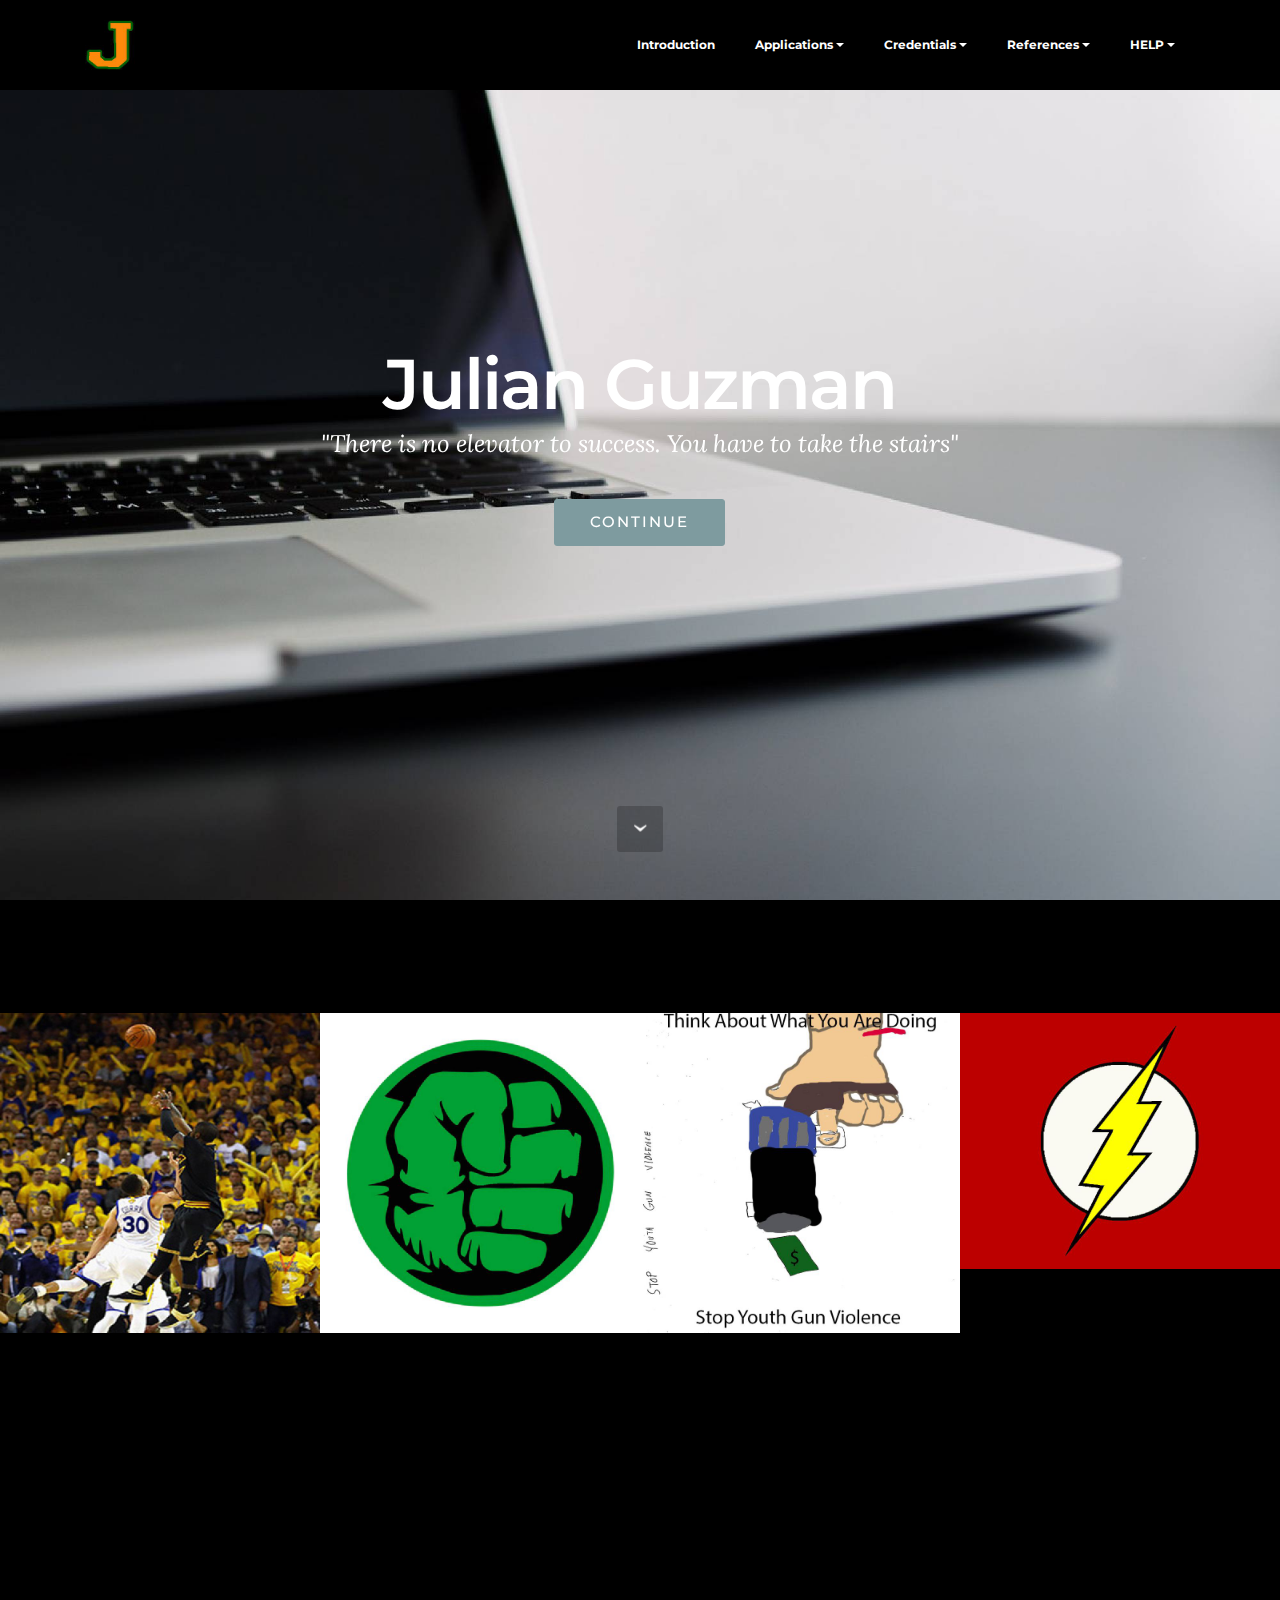
==== commit c168f5c2: "create github pages" ====
--- a/index.html
+++ b/index.html
@@ -1,10 +1,10 @@
 <!DOCTYPE html>
 <html>
 <head>
-  <!-- Site made with Mobirise Website Builder v3.11.1, https://mobirise.com -->
+  <!-- Site made with Mobirise Website Builder v3.10.7, https://mobirise.com -->
   <meta charset="UTF-8">
   <meta http-equiv="X-UA-Compatible" content="IE=edge">
-  <meta name="generator" content="Mobirise v3.11.1, mobirise.com">
+  <meta name="generator" content="Mobirise v3.10.7, mobirise.com">
   <meta name="viewport" content="width=device-width, initial-scale=1">
   <link rel="shortcut icon" href="assets/images/logo-2-128x128.jpg" type="image/x-icon">
   <meta name="description" content="Site Maker Description">
@@ -17,8 +17,8 @@
   <link rel="stylesheet" href="assets/tether/tether.min.css">
   <link rel="stylesheet" href="assets/bootstrap/css/bootstrap.min.css">
   <link rel="stylesheet" href="assets/dropdown/css/style.css">
+  <link rel="stylesheet" href="assets/socicon/css/styles.css">
   <link rel="stylesheet" href="assets/animate.css/animate.min.css">
-  <link rel="stylesheet" href="assets/socicon/css/styles.css">
   <link rel="stylesheet" href="assets/theme/css/style.css">
   <link rel="stylesheet" href="assets/mobirise-gallery/style.css">
   <link rel="stylesheet" href="assets/mobirise/css/mbr-additional.css" type="text/css">
@@ -47,7 +47,7 @@
                         <div class="hamburger-icon"></div>
                     </button>
 
-                    <ul class="nav-dropdown collapse pull-xs-right nav navbar-nav navbar-toggleable-sm" id="exCollapsingNavbar"><li class="nav-item"><a class="nav-link link" href="https://mobirise.com/"></a></li><li class="nav-item dropdown"><a class="nav-link link" href="intro.html" aria-expanded="false">Introduction</a></li><li class="nav-item dropdown"><a class="nav-link link dropdown-toggle" href="https://mobirise.com/" data-toggle="dropdown-submenu" aria-expanded="false">Applications</a><div class="dropdown-menu"><div class="dropdown"><a class="dropdown-item dropdown-toggle" href="Adobe Photoshop.html" data-toggle="dropdown-submenu" aria-expanded="false">Adobe Photoshop</a><div class="dropdown-menu dropdown-submenu"><a class="dropdown-item" href="page4.html">Masterpiece Reproduction</a></div></div><div class="dropdown"><a class="dropdown-item dropdown-toggle" href="#" data-toggle="dropdown-submenu" aria-expanded="false">Office Suite</a><div class="dropdown-menu dropdown-submenu"><div class="dropdown"><a class="dropdown-item dropdown-toggle" href="#" data-toggle="dropdown-submenu" aria-expanded="false">Word</a><div class="dropdown-menu dropdown-submenu"><div class="dropdown"><a class="dropdown-item dropdown-toggle" href="#" data-toggle="dropdown-submenu" aria-expanded="false">DiscussIT</a><div class="dropdown-menu dropdown-submenu"><a class="dropdown-item" href="https://julianguzman.github.io/Discuss IT Topic 6.pdf">DiscussIT 6</a></div></div></div></div><a class="dropdown-item" href="#">PowerPoint</a></div></div><a class="dropdown-item" href="#">Final Cut Pro</a><a class="dropdown-item" href="premeire.html" aria-expanded="true">Adobe Premiere</a></div></li><li class="nav-item dropdown"><a class="nav-link link dropdown-toggle" href="https://mobirise.com/" data-toggle="dropdown-submenu" aria-expanded="false">Credentials</a><div class="dropdown-menu"><div class="dropdown"><a class="dropdown-item dropdown-toggle" href="#" data-toggle="dropdown-submenu" aria-expanded="false">IC3</a><div class="dropdown-menu dropdown-submenu"><a class="dropdown-item" href="http://www.certiport.com/portal/desktopdefault.aspx?tabid=669&amp;roleid=101">Living Online</a><a class="dropdown-item" href="http://www.certiport.com/portal/desktopdefault.aspx?tabid=669&amp;roleid=101">Computer Fundamentals</a></div></div><a class="dropdown-item" href="http://www.adobe.com/education/certification-programs/photoshop-exam-objectives.html">Adobe Photoshop</a></div></li><li class="nav-item dropdown open"><a class="nav-link link dropdown-toggle" href="https://mobirise.com/" data-toggle="dropdown-submenu" aria-expanded="true">References</a><div class="dropdown-menu"><a class="dropdown-item" href="#">Teacher 1</a><a class="dropdown-item" href="#">Teacher 2</a><a class="dropdown-item" href="#">Teacher 3</a></div></li><li class="nav-item dropdown"><a class="nav-link link dropdown-toggle" href="https://mobirise.com/" data-toggle="dropdown-submenu" aria-expanded="false">HELP</a><div class="dropdown-menu"><a class="dropdown-item" href="page3.html">Contact Page</a><a class="dropdown-item" href="#"></a></div></li></ul>
+                    <ul class="nav-dropdown collapse pull-xs-right nav navbar-nav navbar-toggleable-sm" id="exCollapsingNavbar"><li class="nav-item"><a class="nav-link link" href="https://mobirise.com/"></a></li><li class="nav-item dropdown"><a class="nav-link link" href="intro.html" aria-expanded="false">Introduction</a></li><li class="nav-item dropdown open"><a class="nav-link link dropdown-toggle" href="https://mobirise.com/" data-toggle="dropdown-submenu" aria-expanded="true">Applications</a><div class="dropdown-menu"><div class="dropdown"><a class="dropdown-item dropdown-toggle" href="Adobe Photoshop.html" data-toggle="dropdown-submenu" aria-expanded="false">Adobe Photoshop</a><div class="dropdown-menu dropdown-submenu"><a class="dropdown-item" href="page4.html">Masterpiece Reproduction</a></div></div><div class="dropdown"><a class="dropdown-item dropdown-toggle" href="#" data-toggle="dropdown-submenu" aria-expanded="false">Office Suite</a><div class="dropdown-menu dropdown-submenu"><div class="dropdown"><a class="dropdown-item dropdown-toggle" href="#" data-toggle="dropdown-submenu" aria-expanded="false">Word</a><div class="dropdown-menu dropdown-submenu"><div class="dropdown"><a class="dropdown-item dropdown-toggle" href="#" data-toggle="dropdown-submenu" aria-expanded="false">DiscussIT</a><div class="dropdown-menu dropdown-submenu"><a class="dropdown-item" href="https://julianguzman.github.io/Discuss IT Topic 6.pdf">DiscussIT 6</a></div></div></div></div><a class="dropdown-item" href="#">PowerPoint</a></div></div><a class="dropdown-item" href="#">Final Cut Pro</a><a class="dropdown-item" href="premeire.html" aria-expanded="false">Adobe Premiere</a></div></li><li class="nav-item dropdown"><a class="nav-link link dropdown-toggle" href="https://mobirise.com/" data-toggle="dropdown-submenu" aria-expanded="false">Credentials</a><div class="dropdown-menu"><div class="dropdown"><a class="dropdown-item dropdown-toggle" href="#" data-toggle="dropdown-submenu" aria-expanded="false">IC3</a><div class="dropdown-menu dropdown-submenu"><a class="dropdown-item" href="http://www.certiport.com/portal/desktopdefault.aspx?tabid=669&amp;roleid=101">Living Online</a><a class="dropdown-item" href="http://www.certiport.com/portal/desktopdefault.aspx?tabid=669&amp;roleid=101">Computer Fundamentals</a></div></div><a class="dropdown-item" href="http://www.adobe.com/education/certification-programs/photoshop-exam-objectives.html">Adobe Photoshop</a></div></li><li class="nav-item dropdown"><a class="nav-link link dropdown-toggle" href="https://mobirise.com/" data-toggle="dropdown-submenu" aria-expanded="false">References</a><div class="dropdown-menu"><a class="dropdown-item" href="#">Teacher 1</a><a class="dropdown-item" href="#">Teacher 2</a><a class="dropdown-item" href="#">Teacher 3</a></div></li><li class="nav-item dropdown"><a class="nav-link link dropdown-toggle" href="https://mobirise.com/" data-toggle="dropdown-submenu" aria-expanded="false">HELP</a><div class="dropdown-menu"><a class="dropdown-item" href="page3.html">Contact Page</a><a class="dropdown-item" href="#"></a></div></li></ul>
                     <button hidden="" class="navbar-toggler navbar-close" type="button" data-toggle="collapse" data-target="#exCollapsingNavbar">
                         <div class="close-icon"></div>
                     </button>
@@ -60,7 +60,7 @@
 
 </section>
 
-<section class="engine"><a rel="external" href="https://mobirise.com">mobirise.com</a></section><section class="mbr-section mbr-section-hero mbr-section-full mbr-section-with-arrow mbr-after-navbar" id="header1-18" style="background-color: rgb(0, 0, 0);">
+<section class="engine"><a rel="external" href="https://mobirise.com">free site design software download</a></section><section class="mbr-section mbr-section-hero mbr-section-full mbr-parallax-background mbr-section-with-arrow mbr-after-navbar" id="header1-18" style="background-image: url(assets/images/full-unsplash-photo-1445620466293-d6316372ab59-2000x1500.jpg);">
 
     
 
@@ -71,18 +71,29 @@
                 <div class="mbr-section col-md-10 col-md-offset-1 text-xs-center">
 
                     <h1 class="mbr-section-title display-1">Julian Guzman</h1>
-                    <p class="mbr-section-lead lead">&gt;&gt;Welcome to my website&lt;&lt;</p>
-                    <div class="mbr-section-btn"><a class="btn btn-lg btn-info" href="intro.html">Biography</a>  </div>
-                </div>
-            </div>
-        </div>
-    </div>
-
-    <div class="mbr-arrow mbr-arrow-floating" aria-hidden="true"><a href="#gallery3-16"><i class="mbr-arrow-icon"></i></a></div>
-
-</section>
-
-<section class="mbr-gallery mbr-section mbr-section-nopadding mbr-slider-carousel" id="gallery3-16" data-filter="false" style="background-color: rgb(0, 0, 0); padding-top: 1.5rem; padding-bottom: 1.5rem;">
+                    <p class="mbr-section-lead lead">"There is no elevator to success. You have to take the stairs"</p>
+                    <div class="mbr-section-btn"><a class="btn btn-lg btn-info" href="intro.html">CONTINUE</a>  </div>
+                </div>
+            </div>
+        </div>
+    </div>
+
+    <div class="mbr-arrow mbr-arrow-floating" aria-hidden="true"><a href="#header3-24"><i class="mbr-arrow-icon"></i></a></div>
+
+</section>
+
+<section class="mbr-section mbr-section__container article" id="header3-24" style="background-color: rgb(0, 0, 0); padding-top: 40px; padding-bottom: 20px;">
+    <div class="container">
+        <div class="row">
+            <div class="col-xs-12">
+                <h3 class="mbr-section-title display-2">Some Examples Of My Work</h3>
+                
+            </div>
+        </div>
+    </div>
+</section>
+
+<section class="mbr-gallery mbr-section mbr-section-nopadding mbr-slider-carousel" id="gallery1-25" data-filter="false" style="background-color: rgb(0, 0, 0); padding-top: 0rem; padding-bottom: 0rem;">
     <!-- Filter -->
     
 
@@ -91,42 +102,42 @@
         <div class=" mbr-gallery-layout-default">
             <div>
                 <div>
-                    <div class="mbr-gallery-item mbr-gallery-item__mobirise3 mbr-gallery-item--p1" data-tags="Awesome" data-video-url="false">
-                        <div href="#lb-gallery3-16" data-slide-to="0" data-toggle="modal">
-                            
-                            
-
-                            <img alt="" src="assets/images/westbrook-3-2000x2000-800x800.jpg">
-                            
-                            <span class="icon-focus"></span>
-                            
-                        </div>
-                    </div><div class="mbr-gallery-item mbr-gallery-item__mobirise3 mbr-gallery-item--p1" data-tags="Beautiful" data-video-url="false">
-                        <div href="#lb-gallery3-16" data-slide-to="1" data-toggle="modal">
-                            
-                            
-
-                            <img alt="" src="assets/images/kyrie-game-winner-2000x2000-800x800.jpg">
-                            
-                            <span class="icon-focus"></span>
-                            
-                        </div>
-                    </div><div class="mbr-gallery-item mbr-gallery-item__mobirise3 mbr-gallery-item--p1" data-tags="Responsive" data-video-url="false">
-                        <div href="#lb-gallery3-16" data-slide-to="2" data-toggle="modal">
-                            
-                            
-
-                            <img alt="" src="assets/images/julian-guzman-composite-2000x2000-800x800.jpg">
-                            
-                            <span class="icon-focus"></span>
-                            
-                        </div>
-                    </div><div class="mbr-gallery-item mbr-gallery-item__mobirise3 mbr-gallery-item--p1" data-tags="Animated" data-video-url="false">
-                        <div href="#lb-gallery3-16" data-slide-to="3" data-toggle="modal">
-                            
-                            
-
-                            <img alt="" src="assets/images/julian-guzman-hulk-fist-2000x2000-800x800.jpg">
+                    <div class="mbr-gallery-item mbr-gallery-item__mobirise3 mbr-gallery-item--p0" data-tags="Awesome" data-video-url="false">
+                        <div href="#lb-gallery1-25" data-slide-to="0" data-toggle="modal">
+                            
+                            
+
+                            <img alt="" src="assets/images/kyrie-game-winner-2000x2000-1-800x800.jpg">
+                            
+                            <span class="icon-focus"></span>
+                            
+                        </div>
+                    </div><div class="mbr-gallery-item mbr-gallery-item__mobirise3 mbr-gallery-item--p0" data-tags="Responsive" data-video-url="false">
+                        <div href="#lb-gallery1-25" data-slide-to="1" data-toggle="modal">
+                            
+                            
+
+                            <img alt="" src="assets/images/julian-guzman-hulk-fist-2000x2000-1-800x800.jpg">
+                            
+                            <span class="icon-focus"></span>
+                            
+                        </div>
+                    </div><div class="mbr-gallery-item mbr-gallery-item__mobirise3 mbr-gallery-item--p0" data-tags="Creative" data-video-url="false">
+                        <div href="#lb-gallery1-25" data-slide-to="2" data-toggle="modal">
+                            
+                            
+
+                            <img alt="" src="assets/images/stop-gun-violence-2000x2000-800x800.jpg">
+                            
+                            <span class="icon-focus"></span>
+                            
+                        </div>
+                    </div><div class="mbr-gallery-item mbr-gallery-item__mobirise3 mbr-gallery-item--p0" data-tags="Creative" data-video-url="false">
+                        <div href="#lb-gallery1-25" data-slide-to="3" data-toggle="modal">
+                            
+                            
+
+                            <img alt="" src="assets/images/julian-guzman-flash-logo-2000x1600-800x640.jpg">
                             
                             <span class="icon-focus"></span>
                             
@@ -139,29 +150,29 @@
     </div>
 
     <!-- Lightbox -->
-    <div data-app-prevent-settings="" class="mbr-slider modal fade carousel slide" tabindex="-1" data-keyboard="true" data-interval="false" id="lb-gallery3-16">
+    <div data-app-prevent-settings="" class="mbr-slider modal fade carousel slide" tabindex="-1" data-keyboard="true" data-interval="false" id="lb-gallery1-25">
         <div class="modal-dialog">
             <div class="modal-content">
                 <div class="modal-body">
                     <ol class="carousel-indicators">
-                        <li data-app-prevent-settings="" data-target="#lb-gallery3-16" data-slide-to="0"></li><li data-app-prevent-settings="" data-target="#lb-gallery3-16" data-slide-to="1"></li><li data-app-prevent-settings="" data-target="#lb-gallery3-16" data-slide-to="2"></li><li data-app-prevent-settings="" data-target="#lb-gallery3-16" class=" active" data-slide-to="3"></li>
+                        <li data-app-prevent-settings="" data-target="#lb-gallery1-25" data-slide-to="0"></li><li data-app-prevent-settings="" data-target="#lb-gallery1-25" data-slide-to="1"></li><li data-app-prevent-settings="" data-target="#lb-gallery1-25" data-slide-to="2"></li><li data-app-prevent-settings="" data-target="#lb-gallery1-25" class=" active" data-slide-to="3"></li>
                     </ol>
                     <div class="carousel-inner">
                         <div class="carousel-item">
-                            <img alt="" src="assets/images/westbrook-3-2000x2000.jpg">
+                            <img alt="" src="assets/images/kyrie-game-winner-2000x2000-1.jpg">
                         </div><div class="carousel-item">
-                            <img alt="" src="assets/images/kyrie-game-winner-2000x2000.jpg">
+                            <img alt="" src="assets/images/julian-guzman-hulk-fist-2000x2000-1.jpg">
                         </div><div class="carousel-item">
-                            <img alt="" src="assets/images/julian-guzman-composite-2000x2000.jpg">
+                            <img alt="" src="assets/images/stop-gun-violence-2000x2000.jpg">
                         </div><div class="carousel-item active">
-                            <img alt="" src="assets/images/julian-guzman-hulk-fist-2000x2000.jpg">
-                        </div>
-                    </div>
-                    <a class="left carousel-control" role="button" data-slide="prev" href="#lb-gallery3-16">
+                            <img alt="" src="assets/images/julian-guzman-flash-logo-2000x1600.jpg">
+                        </div>
+                    </div>
+                    <a class="left carousel-control" role="button" data-slide="prev" href="#lb-gallery1-25">
                         <span class="icon-prev" aria-hidden="true"></span>
                         <span class="sr-only">Previous</span>
                     </a>
-                    <a class="right carousel-control" role="button" data-slide="next" href="#lb-gallery3-16">
+                    <a class="right carousel-control" role="button" data-slide="next" href="#lb-gallery1-25">
                         <span class="icon-next" aria-hidden="true"></span>
                         <span class="sr-only">Next</span>
                     </a>
@@ -207,7 +218,7 @@
                     <div hidden="" data-form-alert-success="true">Thanks for filling out form!</div>
                 </div>
                 <form action="https://mobirise.com/" method="post" data-form-title="MESSAGE">
-                    <input type="hidden" value="dI4FDQ0hB17pdKHtbiuBvVkKDKKeGdQboq4BkOuTrRYDYrc3gI9CxM8aqltOYKm4zA7l0YUBSPz+JV+N53uQsn8mGpgXbEL7sj+dlrEactmTu+qITlgnVQPQowTLdh47" data-form-email="true">
+                    <input type="hidden" value="GsuB5ynS9zl0SbMRyW+/Xra7Do0pKDpzdT6Ud0rMqUGMeZx3xY7yQUGZ+STmhd0tNx/eyiqLtriG58CgKl45PEIBMd0JUNEPvUuy1mK4HzjI4N2LcvwLuf1yZHTs6BuK" data-form-email="true">
                     
                     <div class="form-group">
                         <label class="form-control-label" for="contacts4-f-email">Email<span class="form-asterisk">*</span></label>
@@ -239,10 +250,11 @@
   <script src="assets/smooth-scroll/SmoothScroll.js"></script>
   <script src="assets/dropdown/js/script.min.js"></script>
   <script src="assets/touchSwipe/jquery.touchSwipe.min.js"></script>
-  <script src="assets/viewportChecker/jquery.viewportchecker.js"></script>
+  <script src="assets/jarallax/jarallax.js"></script>
   <script src="assets/masonry/masonry.pkgd.min.js"></script>
   <script src="assets/imagesloaded/imagesloaded.pkgd.min.js"></script>
   <script src="assets/bootstrap-carousel-swipe/bootstrap-carousel-swipe.js"></script>
+  <script src="assets/viewportChecker/jquery.viewportchecker.js"></script>
   <script src="assets/theme/js/script.js"></script>
   <script src="assets/mobirise-gallery/player.min.js"></script>
   <script src="assets/mobirise-gallery/script.js"></script>
--- a/assets/mobirise/css/mbr-additional.css
+++ b/assets/mobirise/css/mbr-additional.css
@@ -547,6 +547,13 @@
 #ext_menu-3 .dropdown-item[aria-expanded="true"] {
   color: #c0a375!important;
 }
+#header3-24 .mbr-section-title,
+#header3-24 .mbr-section-subtitle {
+  text-align: center;
+}
+#header3-24 H3 {
+  color: #ffffff;
+}
 #social-buttons4-1a .mbr-section-title,
 #social-buttons4-1a .btn-social {
   color: #fff;
